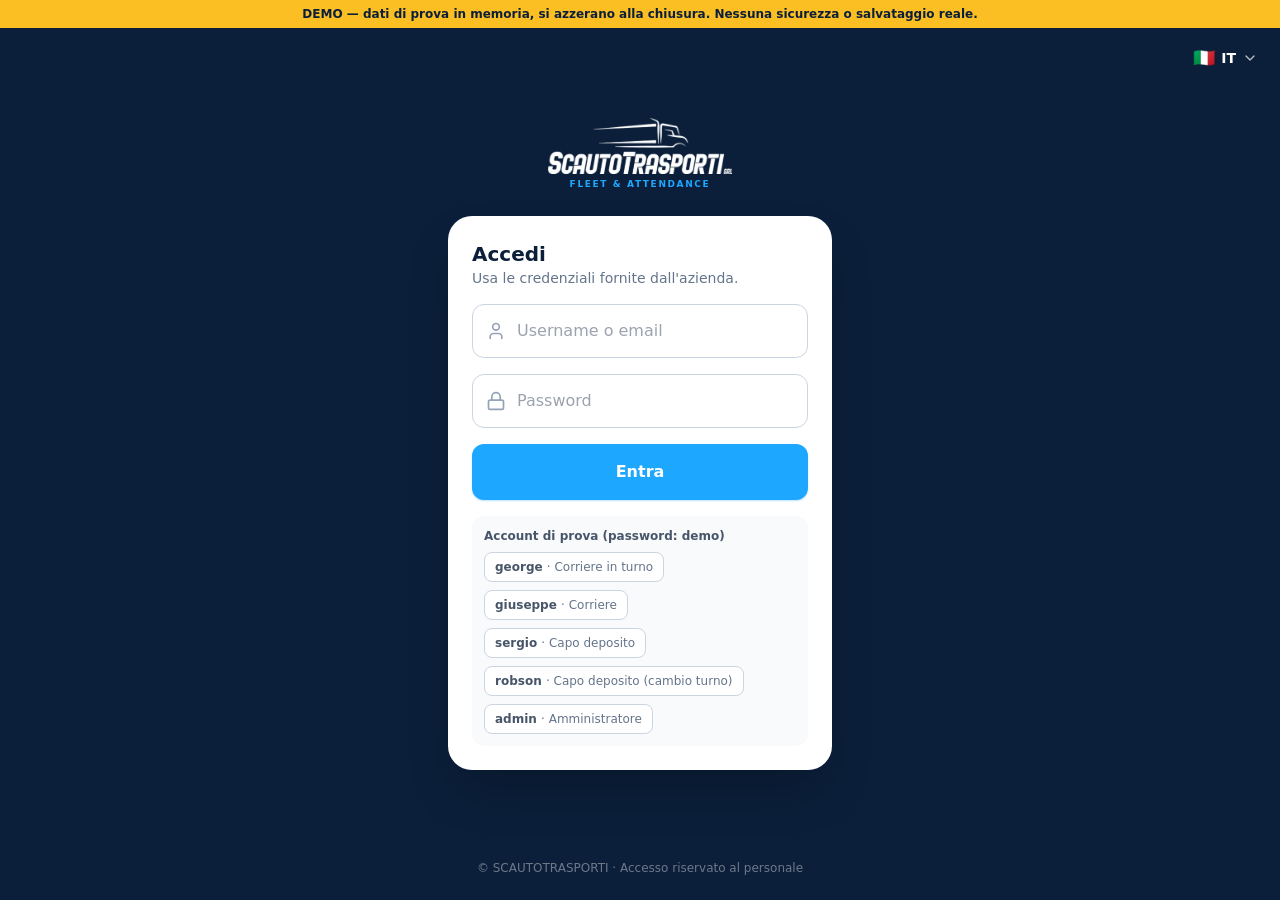
==== index.html @ c19478c7 "v3.6.2: PDF di WhatsApp ridisegnato Co-Authored-By: Claude Opus 5.5 <noreply@anthropic.com> Claude-S" ====
<!doctype html>
<html lang="it">
  <head>
    <meta charset="UTF-8" />
    <meta http-equiv="Content-Security-Policy" content="default-src 'self'; script-src 'self'; style-src 'self' 'unsafe-inline' https://fonts.googleapis.com; font-src 'self' https://fonts.gstatic.com; img-src 'self' data: blob: https://*.supabase.co; connect-src 'self' blob: https://*.supabase.co wss://*.supabase.co; media-src 'self' blob:; worker-src 'self' blob:; manifest-src 'self'; object-src 'none'; frame-src 'none'; base-uri 'self'; form-action 'self'; upgrade-insecure-requests" />
    <meta name="referrer" content="no-referrer" />
    <meta name="viewport" content="width=device-width, initial-scale=1, viewport-fit=cover" />
    <meta name="theme-color" content="#0B1F3A" />
    <meta name="apple-mobile-web-app-capable" content="yes" />
    <meta name="apple-mobile-web-app-status-bar-style" content="black-translucent" />
    <meta name="apple-mobile-web-app-title" content="SCAUTO" />
    <link rel="apple-touch-icon" href="./icons/apple-touch-icon.png" />
    <link rel="icon" type="image/png" href="./icons/favicon.png" />
    <link rel="preconnect" href="https://fonts.googleapis.com" />
    <link href="https://fonts.googleapis.com/css2?family=Inter:wght@400;500;600;700;800&display=swap" rel="stylesheet" />
    <title>SCAUTOTRASPORTI</title>
    <script type="module" crossorigin src="./assets/index-B3sqftIi.js"></script>
    <link rel="stylesheet" crossorigin href="./assets/index-dQ-chNIJ.css">
  <link rel="manifest" href="./manifest.webmanifest"><script id="vite-plugin-pwa:register-sw" src="./registerSW.js"></script></head>
  <body>
    <div id="root"></div>
  </body>
</html>
---- assets/index-dQ-chNIJ.css ----
*,:before,:after{--tw-border-spacing-x: 0;--tw-border-spacing-y: 0;--tw-translate-x: 0;--tw-translate-y: 0;--tw-rotate: 0;--tw-skew-x: 0;--tw-skew-y: 0;--tw-scale-x: 1;--tw-scale-y: 1;--tw-pan-x: ;--tw-pan-y: ;--tw-pinch-zoom: ;--tw-scroll-snap-strictness: proximity;--tw-gradient-from-position: ;--tw-gradient-via-position: ;--tw-gradient-to-position: ;--tw-ordinal: ;--tw-slashed-zero: ;--tw-numeric-figure: ;--tw-numeric-spacing: ;--tw-numeric-fraction: ;--tw-ring-inset: ;--tw-ring-offset-width: 0px;--tw-ring-offset-color: #fff;--tw-ring-color: rgb(59 130 246 / .5);--tw-ring-offset-shadow: 0 0 #0000;--tw-ring-shadow: 0 0 #0000;--tw-shadow: 0 0 #0000;--tw-shadow-colored: 0 0 #0000;--tw-blur: ;--tw-brightness: ;--tw-contrast: ;--tw-grayscale: ;--tw-hue-rotate: ;--tw-invert: ;--tw-saturate: ;--tw-sepia: ;--tw-drop-shadow: ;--tw-backdrop-blur: ;--tw-backdrop-brightness: ;--tw-backdrop-contrast: ;--tw-backdrop-grayscale: ;--tw-backdrop-hue-rotate: ;--tw-backdrop-invert: ;--tw-backdrop-opacity: ;--tw-backdrop-saturate: ;--tw-backdrop-sepia: ;--tw-contain-size: ;--tw-contain-layout: ;--tw-contain-paint: ;--tw-contain-style: }::backdrop{--tw-border-spacing-x: 0;--tw-border-spacing-y: 0;--tw-translate-x: 0;--tw-translate-y: 0;--tw-rotate: 0;--tw-skew-x: 0;--tw-skew-y: 0;--tw-scale-x: 1;--tw-scale-y: 1;--tw-pan-x: ;--tw-pan-y: ;--tw-pinch-zoom: ;--tw-scroll-snap-strictness: proximity;--tw-gradient-from-position: ;--tw-gradient-via-position: ;--tw-gradient-to-position: ;--tw-ordinal: ;--tw-slashed-zero: ;--tw-numeric-figure: ;--tw-numeric-spacing: ;--tw-numeric-fraction: ;--tw-ring-inset: ;--tw-ring-offset-width: 0px;--tw-ring-offset-color: #fff;--tw-ring-color: rgb(59 130 246 / .5);--tw-ring-offset-shadow: 0 0 #0000;--tw-ring-shadow: 0 0 #0000;--tw-shadow: 0 0 #0000;--tw-shadow-colored: 0 0 #0000;--tw-blur: ;--tw-brightness: ;--tw-contrast: ;--tw-grayscale: ;--tw-hue-rotate: ;--tw-invert: ;--tw-saturate: ;--tw-sepia: ;--tw-drop-shadow: ;--tw-backdrop-blur: ;--tw-backdrop-brightness: ;--tw-backdrop-contrast: ;--tw-backdrop-grayscale: ;--tw-backdrop-hue-rotate: ;--tw-backdrop-invert: ;--tw-backdrop-opacity: ;--tw-backdrop-saturate: ;--tw-backdrop-sepia: ;--tw-contain-size: ;--tw-contain-layout: ;--tw-contain-paint: ;--tw-contain-style: }*,:before,:after{box-sizing:border-box;border-width:0;border-style:solid;border-color:#e5e7eb}:before,:after{--tw-content: ""}html,:host{line-height:1.5;-webkit-text-size-adjust:100%;-moz-tab-size:4;-o-tab-size:4;tab-size:4;font-family:Inter,system-ui,sans-serif;font-feature-settings:normal;font-variation-settings:normal;-webkit-tap-highlight-color:transparent}body{margin:0;line-height:inherit}hr{height:0;color:inherit;border-top-width:1px}abbr:where([title]){-webkit-text-decoration:underline dotted;text-decoration:underline dotted}h1,h2,h3,h4,h5,h6{font-size:inherit;font-weight:inherit}a{color:inherit;text-decoration:inherit}b,strong{font-weight:bolder}code,kbd,samp,pre{font-family:ui-monospace,SFMono-Regular,Menlo,Monaco,Consolas,Liberation Mono,Courier New,monospace;font-feature-settings:normal;font-variation-settings:normal;font-size:1em}small{font-size:80%}sub,sup{font-size:75%;line-height:0;position:relative;vertical-align:baseline}sub{bottom:-.25em}sup{top:-.5em}table{text-indent:0;border-color:inherit;border-collapse:collapse}button,input,optgroup,select,textarea{font-family:inherit;font-feature-settings:inherit;font-variation-settings:inherit;font-size:100%;font-weight:inherit;line-height:inherit;letter-spacing:inherit;color:inherit;margin:0;padding:0}button,select{text-transform:none}button,input:where([type=button]),input:where([type=reset]),input:where([type=submit]){-webkit-appearance:button;background-color:transparent;background-image:none}:-moz-focusring{outline:auto}:-moz-ui-invalid{box-shadow:none}progress{vertical-align:baseline}::-webkit-inner-spin-button,::-webkit-outer-spin-button{height:auto}[type=search]{-webkit-appearance:textfield;outline-offset:-2px}::-webkit-search-decoration{-webkit-appearance:none}::-webkit-file-upload-button{-webkit-appearance:button;font:inherit}summary{display:list-item}blockquote,dl,dd,h1,h2,h3,h4,h5,h6,hr,figure,p,pre{margin:0}fieldset{margin:0;padding:0}legend{padding:0}ol,ul,menu{list-style:none;margin:0;padding:0}dialog{padding:0}textarea{resize:vertical}input::-moz-placeholder,textarea::-moz-placeholder{opacity:1;color:#9ca3af}input::placeholder,textarea::placeholder{opacity:1;color:#9ca3af}button,[role=button]{cursor:pointer}:disabled{cursor:default}img,svg,video,canvas,audio,iframe,embed,object{display:block;vertical-align:middle}img,video{max-width:100%;height:auto}[hidden]:where(:not([hidden=until-found])){display:none}.pointer-events-none{pointer-events:none}.visible{visibility:visible}.static{position:static}.fixed{position:fixed}.absolute{position:absolute}.relative{position:relative}.sticky{position:sticky}.inset-0{top:0;right:0;bottom:0;left:0}.inset-\[12\.5\%\]{top:12.5%;right:12.5%;bottom:12.5%;left:12.5%}.inset-x-0{left:0;right:0}.inset-y-0{top:0;bottom:0}.bottom-0{bottom:0}.end-0{inset-inline-end:0px}.end-1{inset-inline-end:.25rem}.end-2{inset-inline-end:.5rem}.end-3{inset-inline-end:.75rem}.left-0{left:0}.right-0\.5{right:.125rem}.start-3{inset-inline-start:.75rem}.start-3\.5{inset-inline-start:.875rem}.top-0{top:0}.top-0\.5{top:.125rem}.top-1{top:.25rem}.top-1\/2{top:50%}.top-2{top:.5rem}.top-3{top:.75rem}.top-full{top:100%}.z-10{z-index:10}.z-20{z-index:20}.z-30{z-index:30}.z-50{z-index:50}.z-\[60\]{z-index:60}.z-\[70\]{z-index:70}.order-last{order:9999}.col-span-3{grid-column:span 3 / span 3}.m-auto{margin:auto}.mx-4{margin-left:1rem;margin-right:1rem}.mx-auto{margin-left:auto;margin-right:auto}.-me-2{margin-inline-end:-.5rem}.mb-0\.5{margin-bottom:.125rem}.mb-1{margin-bottom:.25rem}.mb-1\.5{margin-bottom:.375rem}.mb-2{margin-bottom:.5rem}.mb-3{margin-bottom:.75rem}.mb-4{margin-bottom:1rem}.mb-5{margin-bottom:1.25rem}.mb-6{margin-bottom:1.5rem}.me-1{margin-inline-end:.25rem}.me-2{margin-inline-end:.5rem}.ml-1\.5{margin-left:.375rem}.ml-2{margin-left:.5rem}.ml-auto{margin-left:auto}.ms-2{margin-inline-start:.5rem}.ms-auto{margin-inline-start:auto}.mt-0\.5{margin-top:.125rem}.mt-1{margin-top:.25rem}.mt-1\.5{margin-top:.375rem}.mt-2{margin-top:.5rem}.mt-3{margin-top:.75rem}.mt-4{margin-top:1rem}.mt-8{margin-top:2rem}.line-clamp-2{overflow:hidden;display:-webkit-box;-webkit-box-orient:vertical;-webkit-line-clamp:2}.block{display:block}.inline-block{display:inline-block}.inline{display:inline}.flex{display:flex}.inline-flex{display:inline-flex}.table{display:table}.grid{display:grid}.hidden{display:none}.aspect-\[4\/3\]{aspect-ratio:4/3}.aspect-square{aspect-ratio:1 / 1}.h-1\.5{height:.375rem}.h-10{height:2.5rem}.h-12{height:3rem}.h-14{height:3.5rem}.h-16{height:4rem}.h-2{height:.5rem}.h-20{height:5rem}.h-3{height:.75rem}.h-3\.5{height:.875rem}.h-4{height:1rem}.h-40{height:10rem}.h-48{height:12rem}.h-5{height:1.25rem}.h-6{height:1.5rem}.h-64{height:16rem}.h-7{height:1.75rem}.h-8{height:2rem}.h-\[min\(70vw\,60vh\)\]{height:min(70vw,60vh)}.h-full{height:100%}.h-screen{height:100vh}.max-h-48{max-height:12rem}.max-h-\[92vh\]{max-height:92vh}.max-h-full{max-height:100%}.min-h-0{min-height:0px}.min-h-\[68px\]{min-height:68px}.min-h-\[96px\]{min-height:96px}.min-h-\[calc\(100vh-28px\)\]{min-height:calc(100vh - 28px)}.min-h-screen{min-height:100vh}.w-10{width:2.5rem}.w-11{width:2.75rem}.w-12{width:3rem}.w-14{width:3.5rem}.w-16{width:4rem}.w-2{width:.5rem}.w-20{width:5rem}.w-24{width:6rem}.w-28{width:7rem}.w-3{width:.75rem}.w-3\.5{width:.875rem}.w-4{width:1rem}.w-48{width:12rem}.w-5{width:1.25rem}.w-56{width:14rem}.w-6{width:1.5rem}.w-64{width:16rem}.w-7{width:1.75rem}.w-8{width:2rem}.w-\[84\%\]{width:84%}.w-\[min\(70vw\,60vh\)\]{width:min(70vw,60vh)}.w-auto{width:auto}.w-full{width:100%}.min-w-0{min-width:0px}.min-w-5{min-width:1.25rem}.min-w-\[10rem\]{min-width:10rem}.min-w-\[12rem\]{min-width:12rem}.min-w-\[14rem\]{min-width:14rem}.min-w-\[2rem\]{min-width:2rem}.min-w-\[4\.6rem\]{min-width:4.6rem}.min-w-\[900px\]{min-width:900px}.min-w-full{min-width:100%}.max-w-3xl{max-width:48rem}.max-w-4xl{max-width:56rem}.max-w-\[14rem\]{max-width:14rem}.max-w-\[16rem\]{max-width:16rem}.max-w-\[180px\]{max-width:180px}.max-w-full{max-width:100%}.max-w-md{max-width:28rem}.max-w-sm{max-width:24rem}.max-w-xl{max-width:36rem}.max-w-xs{max-width:20rem}.flex-1{flex:1 1 0%}.shrink-0{flex-shrink:0}.-translate-y-1\/2{--tw-translate-y: -50%;transform:translate(var(--tw-translate-x),var(--tw-translate-y)) rotate(var(--tw-rotate)) skew(var(--tw-skew-x)) skewY(var(--tw-skew-y)) scaleX(var(--tw-scale-x)) scaleY(var(--tw-scale-y))}.translate-x-5{--tw-translate-x: 1.25rem;transform:translate(var(--tw-translate-x),var(--tw-translate-y)) rotate(var(--tw-rotate)) skew(var(--tw-skew-x)) skewY(var(--tw-skew-y)) scaleX(var(--tw-scale-x)) scaleY(var(--tw-scale-y))}.rotate-180{--tw-rotate: 180deg;transform:translate(var(--tw-translate-x),var(--tw-translate-y)) rotate(var(--tw-rotate)) skew(var(--tw-skew-x)) skewY(var(--tw-skew-y)) scaleX(var(--tw-scale-x)) scaleY(var(--tw-scale-y))}.scale-90{--tw-scale-x: .9;--tw-scale-y: .9;transform:translate(var(--tw-translate-x),var(--tw-translate-y)) rotate(var(--tw-rotate)) skew(var(--tw-skew-x)) skewY(var(--tw-skew-y)) scaleX(var(--tw-scale-x)) scaleY(var(--tw-scale-y))}.transform{transform:translate(var(--tw-translate-x),var(--tw-translate-y)) rotate(var(--tw-rotate)) skew(var(--tw-skew-x)) skewY(var(--tw-skew-y)) scaleX(var(--tw-scale-x)) scaleY(var(--tw-scale-y))}@keyframes fadein{0%{opacity:0;transform:translateY(6px)}to{opacity:1;transform:none}}.animate-fadein{animation:fadein .25s ease-out}@keyframes pulse{50%{opacity:.5}}.animate-pulse{animation:pulse 2s cubic-bezier(.4,0,.6,1) infinite}@keyframes spin{to{transform:rotate(360deg)}}.animate-spin{animation:spin 1s linear infinite}.cursor-pointer{cursor:pointer}.select-all{-webkit-user-select:all;-moz-user-select:all;user-select:all}.scroll-mt-24{scroll-margin-top:6rem}.list-disc{list-style-type:disc}.break-inside-avoid{-moz-column-break-inside:avoid;break-inside:avoid}.grid-cols-1{grid-template-columns:repeat(1,minmax(0,1fr))}.grid-cols-2{grid-template-columns:repeat(2,minmax(0,1fr))}.grid-cols-3{grid-template-columns:repeat(3,minmax(0,1fr))}.grid-cols-4{grid-template-columns:repeat(4,minmax(0,1fr))}.grid-cols-7{grid-template-columns:repeat(7,minmax(0,1fr))}.grid-cols-\[1fr_auto_1fr\]{grid-template-columns:1fr auto 1fr}.flex-col{flex-direction:column}.flex-wrap{flex-wrap:wrap}.items-start{align-items:flex-start}.items-end{align-items:flex-end}.items-center{align-items:center}.items-baseline{align-items:baseline}.justify-center{justify-content:center}.justify-between{justify-content:space-between}.gap-0\.5{gap:.125rem}.gap-1{gap:.25rem}.gap-1\.5{gap:.375rem}.gap-2{gap:.5rem}.gap-2\.5{gap:.625rem}.gap-3{gap:.75rem}.gap-4{gap:1rem}.gap-5{gap:1.25rem}.gap-6{gap:1.5rem}.gap-8{gap:2rem}.gap-x-2{-moz-column-gap:.5rem;column-gap:.5rem}.gap-x-2\.5{-moz-column-gap:.625rem;column-gap:.625rem}.gap-x-3{-moz-column-gap:.75rem;column-gap:.75rem}.gap-x-4{-moz-column-gap:1rem;column-gap:1rem}.gap-x-6{-moz-column-gap:1.5rem;column-gap:1.5rem}.gap-y-1\.5{row-gap:.375rem}.gap-y-2{row-gap:.5rem}.space-y-0\.5>:not([hidden])~:not([hidden]){--tw-space-y-reverse: 0;margin-top:calc(.125rem * calc(1 - var(--tw-space-y-reverse)));margin-bottom:calc(.125rem * var(--tw-space-y-reverse))}.space-y-1>:not([hidden])~:not([hidden]){--tw-space-y-reverse: 0;margin-top:calc(.25rem * calc(1 - var(--tw-space-y-reverse)));margin-bottom:calc(.25rem * var(--tw-space-y-reverse))}.space-y-1\.5>:not([hidden])~:not([hidden]){--tw-space-y-reverse: 0;margin-top:calc(.375rem * calc(1 - var(--tw-space-y-reverse)));margin-bottom:calc(.375rem * var(--tw-space-y-reverse))}.space-y-2>:not([hidden])~:not([hidden]){--tw-space-y-reverse: 0;margin-top:calc(.5rem * calc(1 - var(--tw-space-y-reverse)));margin-bottom:calc(.5rem * var(--tw-space-y-reverse))}.space-y-3>:not([hidden])~:not([hidden]){--tw-space-y-reverse: 0;margin-top:calc(.75rem * calc(1 - var(--tw-space-y-reverse)));margin-bottom:calc(.75rem * var(--tw-space-y-reverse))}.space-y-4>:not([hidden])~:not([hidden]){--tw-space-y-reverse: 0;margin-top:calc(1rem * calc(1 - var(--tw-space-y-reverse)));margin-bottom:calc(1rem * var(--tw-space-y-reverse))}.space-y-5>:not([hidden])~:not([hidden]){--tw-space-y-reverse: 0;margin-top:calc(1.25rem * calc(1 - var(--tw-space-y-reverse)));margin-bottom:calc(1.25rem * var(--tw-space-y-reverse))}.space-y-6>:not([hidden])~:not([hidden]){--tw-space-y-reverse: 0;margin-top:calc(1.5rem * calc(1 - var(--tw-space-y-reverse)));margin-bottom:calc(1.5rem * var(--tw-space-y-reverse))}.divide-x>:not([hidden])~:not([hidden]){--tw-divide-x-reverse: 0;border-right-width:calc(1px * var(--tw-divide-x-reverse));border-left-width:calc(1px * calc(1 - var(--tw-divide-x-reverse)))}.divide-y>:not([hidden])~:not([hidden]){--tw-divide-y-reverse: 0;border-top-width:calc(1px * calc(1 - var(--tw-divide-y-reverse)));border-bottom-width:calc(1px * var(--tw-divide-y-reverse))}.divide-slate-100>:not([hidden])~:not([hidden]){--tw-divide-opacity: 1;border-color:rgb(241 245 249 / var(--tw-divide-opacity, 1))}.overflow-auto{overflow:auto}.overflow-hidden{overflow:hidden}.overflow-x-auto{overflow-x:auto}.overflow-y-auto{overflow-y:auto}.truncate{overflow:hidden;text-overflow:ellipsis;white-space:nowrap}.whitespace-normal{white-space:normal}.whitespace-nowrap{white-space:nowrap}.whitespace-pre-wrap{white-space:pre-wrap}.break-words{overflow-wrap:break-word}.break-all{word-break:break-all}.rounded{border-radius:.25rem}.rounded-2xl{border-radius:1rem}.rounded-3xl{border-radius:1.5rem}.rounded-full{border-radius:9999px}.rounded-lg{border-radius:.5rem}.rounded-md{border-radius:.375rem}.rounded-xl{border-radius:.75rem}.rounded-t-3xl{border-top-left-radius:1.5rem;border-top-right-radius:1.5rem}.border{border-width:1px}.border-2{border-width:2px}.border-4{border-width:4px}.border-x{border-left-width:1px;border-right-width:1px}.border-b{border-bottom-width:1px}.border-s-\[6px\]{border-inline-start-width:6px}.border-t{border-top-width:1px}.border-dashed{border-style:dashed}.border-amber-200{--tw-border-opacity: 1;border-color:rgb(253 230 138 / var(--tw-border-opacity, 1))}.border-amber-300{--tw-border-opacity: 1;border-color:rgb(252 211 77 / var(--tw-border-opacity, 1))}.border-amber-400{--tw-border-opacity: 1;border-color:rgb(251 191 36 / var(--tw-border-opacity, 1))}.border-elettrico{--tw-border-opacity: 1;border-color:rgb(30 167 255 / var(--tw-border-opacity, 1))}.border-elettrico\/40{border-color:#1ea7ff66}.border-elettrico\/50{border-color:#1ea7ff80}.border-elettrico\/80{border-color:#1ea7ffcc}.border-emerald-200{--tw-border-opacity: 1;border-color:rgb(167 243 208 / var(--tw-border-opacity, 1))}.border-emerald-300{--tw-border-opacity: 1;border-color:rgb(110 231 183 / var(--tw-border-opacity, 1))}.border-emerald-400{--tw-border-opacity: 1;border-color:rgb(52 211 153 / var(--tw-border-opacity, 1))}.border-emerald-500{--tw-border-opacity: 1;border-color:rgb(16 185 129 / var(--tw-border-opacity, 1))}.border-emerald-600{--tw-border-opacity: 1;border-color:rgb(5 150 105 / var(--tw-border-opacity, 1))}.border-notte{--tw-border-opacity: 1;border-color:rgb(11 31 58 / var(--tw-border-opacity, 1))}.border-orange-300{--tw-border-opacity: 1;border-color:rgb(253 186 116 / var(--tw-border-opacity, 1))}.border-orange-600{--tw-border-opacity: 1;border-color:rgb(234 88 12 / var(--tw-border-opacity, 1))}.border-pink-300{--tw-border-opacity: 1;border-color:rgb(249 168 212 / var(--tw-border-opacity, 1))}.border-red-200{--tw-border-opacity: 1;border-color:rgb(254 202 202 / var(--tw-border-opacity, 1))}.border-red-300{--tw-border-opacity: 1;border-color:rgb(252 165 165 / var(--tw-border-opacity, 1))}.border-red-500{--tw-border-opacity: 1;border-color:rgb(239 68 68 / var(--tw-border-opacity, 1))}.border-red-600{--tw-border-opacity: 1;border-color:rgb(220 38 38 / var(--tw-border-opacity, 1))}.border-rose-200{--tw-border-opacity: 1;border-color:rgb(254 205 211 / var(--tw-border-opacity, 1))}.border-rose-300{--tw-border-opacity: 1;border-color:rgb(253 164 175 / var(--tw-border-opacity, 1))}.border-sky-300{--tw-border-opacity: 1;border-color:rgb(125 211 252 / var(--tw-border-opacity, 1))}.border-sky-600{--tw-border-opacity: 1;border-color:rgb(2 132 199 / var(--tw-border-opacity, 1))}.border-slate-100{--tw-border-opacity: 1;border-color:rgb(241 245 249 / var(--tw-border-opacity, 1))}.border-slate-200{--tw-border-opacity: 1;border-color:rgb(226 232 240 / var(--tw-border-opacity, 1))}.border-slate-300{--tw-border-opacity: 1;border-color:rgb(203 213 225 / var(--tw-border-opacity, 1))}.border-slate-400{--tw-border-opacity: 1;border-color:rgb(148 163 184 / var(--tw-border-opacity, 1))}.border-slate-700{--tw-border-opacity: 1;border-color:rgb(51 65 85 / var(--tw-border-opacity, 1))}.border-violet-300{--tw-border-opacity: 1;border-color:rgb(196 181 253 / var(--tw-border-opacity, 1))}.border-violet-600{--tw-border-opacity: 1;border-color:rgb(124 58 237 / var(--tw-border-opacity, 1))}.border-white{--tw-border-opacity: 1;border-color:rgb(255 255 255 / var(--tw-border-opacity, 1))}.border-white\/10{border-color:#ffffff1a}.border-white\/15{border-color:#ffffff26}.border-s-amber-500{--tw-border-opacity: 1;border-inline-start-color:rgb(245 158 11 / var(--tw-border-opacity, 1))}.border-s-rose-600{--tw-border-opacity: 1;border-inline-start-color:rgb(225 29 72 / var(--tw-border-opacity, 1))}.border-s-slate-400{--tw-border-opacity: 1;border-inline-start-color:rgb(148 163 184 / var(--tw-border-opacity, 1))}.\!bg-\[\#25D366\]{--tw-bg-opacity: 1 !important;background-color:rgb(37 211 102 / var(--tw-bg-opacity, 1))!important}.\!bg-red-600{--tw-bg-opacity: 1 !important;background-color:rgb(220 38 38 / var(--tw-bg-opacity, 1))!important}.bg-amber-100{--tw-bg-opacity: 1;background-color:rgb(254 243 199 / var(--tw-bg-opacity, 1))}.bg-amber-400{--tw-bg-opacity: 1;background-color:rgb(251 191 36 / var(--tw-bg-opacity, 1))}.bg-amber-50{--tw-bg-opacity: 1;background-color:rgb(255 251 235 / var(--tw-bg-opacity, 1))}.bg-amber-50\/50{background-color:#fffbeb80}.bg-amber-50\/60{background-color:#fffbeb99}.bg-amber-500\/20{background-color:#f59e0b33}.bg-black{--tw-bg-opacity: 1;background-color:rgb(0 0 0 / var(--tw-bg-opacity, 1))}.bg-black\/85{background-color:#000000d9}.bg-black\/90{background-color:#000000e6}.bg-cyan-100{--tw-bg-opacity: 1;background-color:rgb(207 250 254 / var(--tw-bg-opacity, 1))}.bg-elettrico{--tw-bg-opacity: 1;background-color:rgb(30 167 255 / var(--tw-bg-opacity, 1))}.bg-elettrico-50{--tw-bg-opacity: 1;background-color:rgb(232 246 255 / var(--tw-bg-opacity, 1))}.bg-emerald-100{--tw-bg-opacity: 1;background-color:rgb(209 250 229 / var(--tw-bg-opacity, 1))}.bg-emerald-50{--tw-bg-opacity: 1;background-color:rgb(236 253 245 / var(--tw-bg-opacity, 1))}.bg-emerald-50\/60{background-color:#ecfdf599}.bg-emerald-500{--tw-bg-opacity: 1;background-color:rgb(16 185 129 / var(--tw-bg-opacity, 1))}.bg-emerald-500\/20{background-color:#10b98133}.bg-emerald-600{--tw-bg-opacity: 1;background-color:rgb(5 150 105 / var(--tw-bg-opacity, 1))}.bg-fuchsia-100{--tw-bg-opacity: 1;background-color:rgb(250 232 255 / var(--tw-bg-opacity, 1))}.bg-notte{--tw-bg-opacity: 1;background-color:rgb(11 31 58 / var(--tw-bg-opacity, 1))}.bg-notte\/60{background-color:#0b1f3a99}.bg-notte\/70{background-color:#0b1f3ab3}.bg-notte\/75{background-color:#0b1f3abf}.bg-notte\/80{background-color:#0b1f3acc}.bg-orange-100{--tw-bg-opacity: 1;background-color:rgb(255 237 213 / var(--tw-bg-opacity, 1))}.bg-orange-50{--tw-bg-opacity: 1;background-color:rgb(255 247 237 / var(--tw-bg-opacity, 1))}.bg-orange-500{--tw-bg-opacity: 1;background-color:rgb(249 115 22 / var(--tw-bg-opacity, 1))}.bg-pink-100{--tw-bg-opacity: 1;background-color:rgb(252 231 243 / var(--tw-bg-opacity, 1))}.bg-red-100{--tw-bg-opacity: 1;background-color:rgb(254 226 226 / var(--tw-bg-opacity, 1))}.bg-red-50{--tw-bg-opacity: 1;background-color:rgb(254 242 242 / var(--tw-bg-opacity, 1))}.bg-red-50\/40{background-color:#fef2f266}.bg-red-50\/50{background-color:#fef2f280}.bg-red-500{--tw-bg-opacity: 1;background-color:rgb(239 68 68 / var(--tw-bg-opacity, 1))}.bg-red-500\/20{background-color:#ef444433}.bg-red-600{--tw-bg-opacity: 1;background-color:rgb(220 38 38 / var(--tw-bg-opacity, 1))}.bg-rose-50{--tw-bg-opacity: 1;background-color:rgb(255 241 242 / var(--tw-bg-opacity, 1))}.bg-rose-600{--tw-bg-opacity: 1;background-color:rgb(225 29 72 / var(--tw-bg-opacity, 1))}.bg-sky-100{--tw-bg-opacity: 1;background-color:rgb(224 242 254 / var(--tw-bg-opacity, 1))}.bg-sky-50{--tw-bg-opacity: 1;background-color:rgb(240 249 255 / var(--tw-bg-opacity, 1))}.bg-sky-500{--tw-bg-opacity: 1;background-color:rgb(14 165 233 / var(--tw-bg-opacity, 1))}.bg-slate-100{--tw-bg-opacity: 1;background-color:rgb(241 245 249 / var(--tw-bg-opacity, 1))}.bg-slate-200{--tw-bg-opacity: 1;background-color:rgb(226 232 240 / var(--tw-bg-opacity, 1))}.bg-slate-200\/70{background-color:#e2e8f0b3}.bg-slate-50{--tw-bg-opacity: 1;background-color:rgb(248 250 252 / var(--tw-bg-opacity, 1))}.bg-slate-50\/60{background-color:#f8fafc99}.bg-slate-700{--tw-bg-opacity: 1;background-color:rgb(51 65 85 / var(--tw-bg-opacity, 1))}.bg-slate-900{--tw-bg-opacity: 1;background-color:rgb(15 23 42 / var(--tw-bg-opacity, 1))}.bg-teal-100{--tw-bg-opacity: 1;background-color:rgb(204 251 241 / var(--tw-bg-opacity, 1))}.bg-violet-100{--tw-bg-opacity: 1;background-color:rgb(237 233 254 / var(--tw-bg-opacity, 1))}.bg-violet-500{--tw-bg-opacity: 1;background-color:rgb(139 92 246 / var(--tw-bg-opacity, 1))}.bg-white{--tw-bg-opacity: 1;background-color:rgb(255 255 255 / var(--tw-bg-opacity, 1))}.bg-white\/10{background-color:#ffffff1a}.bg-white\/15{background-color:#ffffff26}.bg-white\/20{background-color:#fff3}.bg-white\/25{background-color:#ffffff40}.bg-white\/30{background-color:#ffffff4d}.bg-white\/60{background-color:#fff9}.object-contain{-o-object-fit:contain;object-fit:contain}.object-cover{-o-object-fit:cover;object-fit:cover}.p-0{padding:0}.p-0\.5{padding:.125rem}.p-1{padding:.25rem}.p-1\.5{padding:.375rem}.p-2{padding:.5rem}.p-2\.5{padding:.625rem}.p-3{padding:.75rem}.p-3\.5{padding:.875rem}.p-4{padding:1rem}.p-5{padding:1.25rem}.p-6{padding:1.5rem}.p-8{padding:2rem}.px-0\.5{padding-left:.125rem;padding-right:.125rem}.px-1{padding-left:.25rem;padding-right:.25rem}.px-1\.5{padding-left:.375rem;padding-right:.375rem}.px-2{padding-left:.5rem;padding-right:.5rem}.px-2\.5{padding-left:.625rem;padding-right:.625rem}.px-3{padding-left:.75rem;padding-right:.75rem}.px-3\.5{padding-left:.875rem;padding-right:.875rem}.px-4{padding-left:1rem;padding-right:1rem}.px-5{padding-left:1.25rem;padding-right:1.25rem}.py-0\.5{padding-top:.125rem;padding-bottom:.125rem}.py-1{padding-top:.25rem;padding-bottom:.25rem}.py-1\.5{padding-top:.375rem;padding-bottom:.375rem}.py-10{padding-top:2.5rem;padding-bottom:2.5rem}.py-16{padding-top:4rem;padding-bottom:4rem}.py-2{padding-top:.5rem;padding-bottom:.5rem}.py-2\.5{padding-top:.625rem;padding-bottom:.625rem}.py-3{padding-top:.75rem;padding-bottom:.75rem}.py-3\.5{padding-top:.875rem;padding-bottom:.875rem}.py-4{padding-top:1rem;padding-bottom:1rem}.py-5{padding-top:1.25rem;padding-bottom:1.25rem}.pb-0\.5{padding-bottom:.125rem}.pb-1{padding-bottom:.25rem}.pb-1\.5{padding-bottom:.375rem}.pb-10{padding-bottom:2.5rem}.pb-16{padding-bottom:4rem}.pb-2{padding-bottom:.5rem}.pb-3{padding-bottom:.75rem}.pb-6{padding-bottom:1.5rem}.pe-3{padding-inline-end:.75rem}.ps-11{padding-inline-start:2.75rem}.ps-5{padding-inline-start:1.25rem}.ps-9{padding-inline-start:2.25rem}.pt-0{padding-top:0}.pt-1{padding-top:.25rem}.pt-2{padding-top:.5rem}.pt-3{padding-top:.75rem}.pt-4{padding-top:1rem}.pt-5{padding-top:1.25rem}.text-left{text-align:left}.text-center{text-align:center}.text-right{text-align:right}.text-start{text-align:start}.text-end{text-align:end}.align-top{vertical-align:top}.font-mono{font-family:ui-monospace,SFMono-Regular,Menlo,Monaco,Consolas,Liberation Mono,Courier New,monospace}.text-2xl{font-size:1.5rem;line-height:2rem}.text-3xl{font-size:1.875rem;line-height:2.25rem}.text-4xl{font-size:2.25rem;line-height:2.5rem}.text-\[10px\]{font-size:10px}.text-\[11px\]{font-size:11px}.text-\[13px\]{font-size:13px}.text-\[15px\]{font-size:15px}.text-\[9px\]{font-size:9px}.text-base{font-size:1rem;line-height:1.5rem}.text-lg{font-size:1.125rem;line-height:1.75rem}.text-sm{font-size:.875rem;line-height:1.25rem}.text-xl{font-size:1.25rem;line-height:1.75rem}.text-xs{font-size:.75rem;line-height:1rem}.font-black{font-weight:900}.font-bold{font-weight:700}.font-extrabold{font-weight:800}.font-medium{font-weight:500}.font-normal{font-weight:400}.font-semibold{font-weight:600}.uppercase{text-transform:uppercase}.capitalize{text-transform:capitalize}.tabular-nums{--tw-numeric-spacing: tabular-nums;font-variant-numeric:var(--tw-ordinal) var(--tw-slashed-zero) var(--tw-numeric-figure) var(--tw-numeric-spacing) var(--tw-numeric-fraction)}.leading-none{line-height:1}.leading-relaxed{line-height:1.625}.leading-tight{line-height:1.25}.tracking-\[0\.14em\]{letter-spacing:.14em}.tracking-\[0\.18em\]{letter-spacing:.18em}.tracking-\[0\.3em\]{letter-spacing:.3em}.tracking-wide{letter-spacing:.025em}.tracking-wider{letter-spacing:.05em}.\!text-white{--tw-text-opacity: 1 !important;color:rgb(255 255 255 / var(--tw-text-opacity, 1))!important}.text-amber-100{--tw-text-opacity: 1;color:rgb(254 243 199 / var(--tw-text-opacity, 1))}.text-amber-500{--tw-text-opacity: 1;color:rgb(245 158 11 / var(--tw-text-opacity, 1))}.text-amber-700{--tw-text-opacity: 1;color:rgb(180 83 9 / var(--tw-text-opacity, 1))}.text-amber-800{--tw-text-opacity: 1;color:rgb(146 64 14 / var(--tw-text-opacity, 1))}.text-amber-900{--tw-text-opacity: 1;color:rgb(120 53 15 / var(--tw-text-opacity, 1))}.text-cyan-800{--tw-text-opacity: 1;color:rgb(21 94 117 / var(--tw-text-opacity, 1))}.text-elettrico{--tw-text-opacity: 1;color:rgb(30 167 255 / var(--tw-text-opacity, 1))}.text-elettrico-700{--tw-text-opacity: 1;color:rgb(8 112 181 / var(--tw-text-opacity, 1))}.text-emerald-100{--tw-text-opacity: 1;color:rgb(209 250 229 / var(--tw-text-opacity, 1))}.text-emerald-300{--tw-text-opacity: 1;color:rgb(110 231 183 / var(--tw-text-opacity, 1))}.text-emerald-500{--tw-text-opacity: 1;color:rgb(16 185 129 / var(--tw-text-opacity, 1))}.text-emerald-600{--tw-text-opacity: 1;color:rgb(5 150 105 / var(--tw-text-opacity, 1))}.text-emerald-700{--tw-text-opacity: 1;color:rgb(4 120 87 / var(--tw-text-opacity, 1))}.text-emerald-800{--tw-text-opacity: 1;color:rgb(6 95 70 / var(--tw-text-opacity, 1))}.text-emerald-900{--tw-text-opacity: 1;color:rgb(6 78 59 / var(--tw-text-opacity, 1))}.text-fuchsia-800{--tw-text-opacity: 1;color:rgb(134 25 143 / var(--tw-text-opacity, 1))}.text-notte{--tw-text-opacity: 1;color:rgb(11 31 58 / var(--tw-text-opacity, 1))}.text-orange-700{--tw-text-opacity: 1;color:rgb(194 65 12 / var(--tw-text-opacity, 1))}.text-orange-800{--tw-text-opacity: 1;color:rgb(154 52 18 / var(--tw-text-opacity, 1))}.text-pink-900{--tw-text-opacity: 1;color:rgb(131 24 67 / var(--tw-text-opacity, 1))}.text-red-200{--tw-text-opacity: 1;color:rgb(254 202 202 / var(--tw-text-opacity, 1))}.text-red-400{--tw-text-opacity: 1;color:rgb(248 113 113 / var(--tw-text-opacity, 1))}.text-red-600{--tw-text-opacity: 1;color:rgb(220 38 38 / var(--tw-text-opacity, 1))}.text-red-600\/70{color:#dc2626b3}.text-red-700{--tw-text-opacity: 1;color:rgb(185 28 28 / var(--tw-text-opacity, 1))}.text-red-800{--tw-text-opacity: 1;color:rgb(153 27 27 / var(--tw-text-opacity, 1))}.text-red-900{--tw-text-opacity: 1;color:rgb(127 29 29 / var(--tw-text-opacity, 1))}.text-rose-700{--tw-text-opacity: 1;color:rgb(190 18 60 / var(--tw-text-opacity, 1))}.text-rose-800{--tw-text-opacity: 1;color:rgb(159 18 57 / var(--tw-text-opacity, 1))}.text-sky-200{--tw-text-opacity: 1;color:rgb(186 230 253 / var(--tw-text-opacity, 1))}.text-sky-700{--tw-text-opacity: 1;color:rgb(3 105 161 / var(--tw-text-opacity, 1))}.text-sky-800{--tw-text-opacity: 1;color:rgb(7 89 133 / var(--tw-text-opacity, 1))}.text-sky-900{--tw-text-opacity: 1;color:rgb(12 74 110 / var(--tw-text-opacity, 1))}.text-slate-100{--tw-text-opacity: 1;color:rgb(241 245 249 / var(--tw-text-opacity, 1))}.text-slate-300{--tw-text-opacity: 1;color:rgb(203 213 225 / var(--tw-text-opacity, 1))}.text-slate-400{--tw-text-opacity: 1;color:rgb(148 163 184 / var(--tw-text-opacity, 1))}.text-slate-500{--tw-text-opacity: 1;color:rgb(100 116 139 / var(--tw-text-opacity, 1))}.text-slate-600{--tw-text-opacity: 1;color:rgb(71 85 105 / var(--tw-text-opacity, 1))}.text-slate-700{--tw-text-opacity: 1;color:rgb(51 65 85 / var(--tw-text-opacity, 1))}.text-slate-800{--tw-text-opacity: 1;color:rgb(30 41 59 / var(--tw-text-opacity, 1))}.text-teal-800{--tw-text-opacity: 1;color:rgb(17 94 89 / var(--tw-text-opacity, 1))}.text-violet-800{--tw-text-opacity: 1;color:rgb(91 33 182 / var(--tw-text-opacity, 1))}.text-violet-900{--tw-text-opacity: 1;color:rgb(76 29 149 / var(--tw-text-opacity, 1))}.text-white{--tw-text-opacity: 1;color:rgb(255 255 255 / var(--tw-text-opacity, 1))}.text-white\/35{color:#ffffff59}.text-white\/40{color:#fff6}.text-white\/45{color:#ffffff73}.text-white\/50{color:#ffffff80}.text-white\/55{color:#ffffff8c}.text-white\/60{color:#fff9}.text-white\/70{color:#ffffffb3}.text-white\/75{color:#ffffffbf}.text-white\/80{color:#fffc}.underline{text-decoration-line:underline}.line-through{text-decoration-line:line-through}.accent-elettrico{accent-color:#1EA7FF}.accent-red-600{accent-color:#dc2626}.opacity-50{opacity:.5}.opacity-60{opacity:.6}.opacity-70{opacity:.7}.opacity-75{opacity:.75}.opacity-80{opacity:.8}.opacity-90{opacity:.9}.shadow-2xl{--tw-shadow: 0 25px 50px -12px rgb(0 0 0 / .25);--tw-shadow-colored: 0 25px 50px -12px var(--tw-shadow-color);box-shadow:var(--tw-ring-offset-shadow, 0 0 #0000),var(--tw-ring-shadow, 0 0 #0000),var(--tw-shadow)}.shadow-\[0_0_0_9999px_rgba\(11\,31\,58\,\.35\)\]{--tw-shadow: 0 0 0 9999px rgba(11,31,58,.35);--tw-shadow-colored: 0 0 0 9999px var(--tw-shadow-color);box-shadow:var(--tw-ring-offset-shadow, 0 0 #0000),var(--tw-ring-shadow, 0 0 #0000),var(--tw-shadow)}.shadow-lg{--tw-shadow: 0 10px 15px -3px rgb(0 0 0 / .1), 0 4px 6px -4px rgb(0 0 0 / .1);--tw-shadow-colored: 0 10px 15px -3px var(--tw-shadow-color), 0 4px 6px -4px var(--tw-shadow-color);box-shadow:var(--tw-ring-offset-shadow, 0 0 #0000),var(--tw-ring-shadow, 0 0 #0000),var(--tw-shadow)}.shadow-sm{--tw-shadow: 0 1px 2px 0 rgb(0 0 0 / .05);--tw-shadow-colored: 0 1px 2px 0 var(--tw-shadow-color);box-shadow:var(--tw-ring-offset-shadow, 0 0 #0000),var(--tw-ring-shadow, 0 0 #0000),var(--tw-shadow)}.shadow-xl{--tw-shadow: 0 20px 25px -5px rgb(0 0 0 / .1), 0 8px 10px -6px rgb(0 0 0 / .1);--tw-shadow-colored: 0 20px 25px -5px var(--tw-shadow-color), 0 8px 10px -6px var(--tw-shadow-color);box-shadow:var(--tw-ring-offset-shadow, 0 0 #0000),var(--tw-ring-shadow, 0 0 #0000),var(--tw-shadow)}.shadow-elettrico\/30{--tw-shadow-color: rgb(30 167 255 / .3);--tw-shadow: var(--tw-shadow-colored)}.shadow-emerald-600\/30{--tw-shadow-color: rgb(5 150 105 / .3);--tw-shadow: var(--tw-shadow-colored)}.shadow-notte\/20{--tw-shadow-color: rgb(11 31 58 / .2);--tw-shadow: var(--tw-shadow-colored)}.shadow-notte\/30{--tw-shadow-color: rgb(11 31 58 / .3);--tw-shadow: var(--tw-shadow-colored)}.outline-none{outline:2px solid transparent;outline-offset:2px}.outline{outline-style:solid}.outline-2{outline-width:2px}.-outline-offset-2{outline-offset:-2px}.outline-offset-2{outline-offset:2px}.ring-2{--tw-ring-offset-shadow: var(--tw-ring-inset) 0 0 0 var(--tw-ring-offset-width) var(--tw-ring-offset-color);--tw-ring-shadow: var(--tw-ring-inset) 0 0 0 calc(2px + var(--tw-ring-offset-width)) var(--tw-ring-color);box-shadow:var(--tw-ring-offset-shadow),var(--tw-ring-shadow),var(--tw-shadow, 0 0 #0000)}.ring-elettrico{--tw-ring-opacity: 1;--tw-ring-color: rgb(30 167 255 / var(--tw-ring-opacity, 1))}.ring-notte{--tw-ring-opacity: 1;--tw-ring-color: rgb(11 31 58 / var(--tw-ring-opacity, 1))}.ring-white{--tw-ring-opacity: 1;--tw-ring-color: rgb(255 255 255 / var(--tw-ring-opacity, 1))}.ring-offset-1{--tw-ring-offset-width: 1px}.filter{filter:var(--tw-blur) var(--tw-brightness) var(--tw-contrast) var(--tw-grayscale) var(--tw-hue-rotate) var(--tw-invert) var(--tw-saturate) var(--tw-sepia) var(--tw-drop-shadow)}.transition{transition-property:color,background-color,border-color,text-decoration-color,fill,stroke,opacity,box-shadow,transform,filter,backdrop-filter;transition-timing-function:cubic-bezier(.4,0,.2,1);transition-duration:.15s}.transition-all{transition-property:all;transition-timing-function:cubic-bezier(.4,0,.2,1);transition-duration:.15s}.transition-colors{transition-property:color,background-color,border-color,text-decoration-color,fill,stroke;transition-timing-function:cubic-bezier(.4,0,.2,1);transition-duration:.15s}.transition-transform{transition-property:transform;transition-timing-function:cubic-bezier(.4,0,.2,1);transition-duration:.15s}.duration-500{transition-duration:.5s}html,body,#root{min-height:100%}body{--tw-bg-opacity: 1;background-color:rgb(241 245 249 / var(--tw-bg-opacity, 1));--tw-text-opacity: 1;color:rgb(11 31 58 / var(--tw-text-opacity, 1));-webkit-font-smoothing:antialiased;-moz-osx-font-smoothing:grayscale;-webkit-tap-highlight-color:transparent;padding-bottom:env(safe-area-inset-bottom)}input[type=number]::-webkit-inner-spin-button{-webkit-appearance:none}.tabular-nums{font-variant-numeric:tabular-nums}@media (max-width: 639px){input,select,textarea{font-size:16px!important}.rtable{overflow:visible;border:0;background:transparent}.rtable table,.rtable tbody,.rtable tr,.rtable td{display:block;width:100%}.rtable table{border:0}.rtable thead{display:none}.rtable tbody{display:flex;flex-direction:column;gap:10px;border:0!important}.rtable tbody tr{background:#fff;border:1px solid rgb(226 232 240);border-radius:16px;padding:8px 0}.rtable td{display:block;overflow:hidden;padding:5px 14px!important;white-space:normal!important;text-align:right}.rtable td:before{content:attr(data-label);float:left;margin-right:12px;padding-top:2px;text-align:left;font-size:11px;font-weight:700;letter-spacing:.04em;text-transform:uppercase;color:#64748b}.rtable td>div{justify-content:flex-end}.rtable td[data-label=""]:before{content:none}.rtable td:first-child{font-size:15px;font-weight:700}.rtable td[colspan]{text-align:left}}.hover\:border-elettrico:hover{--tw-border-opacity: 1;border-color:rgb(30 167 255 / var(--tw-border-opacity, 1))}.hover\:border-slate-300:hover{--tw-border-opacity: 1;border-color:rgb(203 213 225 / var(--tw-border-opacity, 1))}.hover\:\!bg-\[\#1EBE5A\]:hover{--tw-bg-opacity: 1 !important;background-color:rgb(30 190 90 / var(--tw-bg-opacity, 1))!important}.hover\:\!bg-red-700:hover{--tw-bg-opacity: 1 !important;background-color:rgb(185 28 28 / var(--tw-bg-opacity, 1))!important}.hover\:bg-amber-100:hover{--tw-bg-opacity: 1;background-color:rgb(254 243 199 / var(--tw-bg-opacity, 1))}.hover\:bg-elettrico-50:hover{--tw-bg-opacity: 1;background-color:rgb(232 246 255 / var(--tw-bg-opacity, 1))}.hover\:bg-elettrico-50\/50:hover{background-color:#e8f6ff80}.hover\:bg-elettrico-600:hover{--tw-bg-opacity: 1;background-color:rgb(10 139 224 / var(--tw-bg-opacity, 1))}.hover\:bg-elettrico\/10:hover{background-color:#1ea7ff1a}.hover\:bg-emerald-700:hover{--tw-bg-opacity: 1;background-color:rgb(4 120 87 / var(--tw-bg-opacity, 1))}.hover\:bg-notte-700:hover{--tw-bg-opacity: 1;background-color:rgb(19 44 80 / var(--tw-bg-opacity, 1))}.hover\:bg-orange-100:hover{--tw-bg-opacity: 1;background-color:rgb(255 237 213 / var(--tw-bg-opacity, 1))}.hover\:bg-red-700:hover{--tw-bg-opacity: 1;background-color:rgb(185 28 28 / var(--tw-bg-opacity, 1))}.hover\:bg-rose-100:hover{--tw-bg-opacity: 1;background-color:rgb(255 228 230 / var(--tw-bg-opacity, 1))}.hover\:bg-slate-100:hover{--tw-bg-opacity: 1;background-color:rgb(241 245 249 / var(--tw-bg-opacity, 1))}.hover\:bg-slate-200:hover{--tw-bg-opacity: 1;background-color:rgb(226 232 240 / var(--tw-bg-opacity, 1))}.hover\:bg-slate-50:hover{--tw-bg-opacity: 1;background-color:rgb(248 250 252 / var(--tw-bg-opacity, 1))}.hover\:bg-white:hover{--tw-bg-opacity: 1;background-color:rgb(255 255 255 / var(--tw-bg-opacity, 1))}.hover\:bg-white\/10:hover{background-color:#ffffff1a}.hover\:text-elettrico-700:hover{--tw-text-opacity: 1;color:rgb(8 112 181 / var(--tw-text-opacity, 1))}.hover\:text-notte:hover{--tw-text-opacity: 1;color:rgb(11 31 58 / var(--tw-text-opacity, 1))}.hover\:text-slate-700:hover{--tw-text-opacity: 1;color:rgb(51 65 85 / var(--tw-text-opacity, 1))}.hover\:text-white:hover{--tw-text-opacity: 1;color:rgb(255 255 255 / var(--tw-text-opacity, 1))}.hover\:underline:hover{text-decoration-line:underline}.hover\:brightness-95:hover{--tw-brightness: brightness(.95);filter:var(--tw-blur) var(--tw-brightness) var(--tw-contrast) var(--tw-grayscale) var(--tw-hue-rotate) var(--tw-invert) var(--tw-saturate) var(--tw-sepia) var(--tw-drop-shadow)}.focus\:border-elettrico:focus{--tw-border-opacity: 1;border-color:rgb(30 167 255 / var(--tw-border-opacity, 1))}.focus\:ring-4:focus{--tw-ring-offset-shadow: var(--tw-ring-inset) 0 0 0 var(--tw-ring-offset-width) var(--tw-ring-offset-color);--tw-ring-shadow: var(--tw-ring-inset) 0 0 0 calc(4px + var(--tw-ring-offset-width)) var(--tw-ring-color);box-shadow:var(--tw-ring-offset-shadow),var(--tw-ring-shadow),var(--tw-shadow, 0 0 #0000)}.focus\:ring-elettrico\/15:focus{--tw-ring-color: rgb(30 167 255 / .15)}.active\:scale-95:active{--tw-scale-x: .95;--tw-scale-y: .95;transform:translate(var(--tw-translate-x),var(--tw-translate-y)) rotate(var(--tw-rotate)) skew(var(--tw-skew-x)) skewY(var(--tw-skew-y)) scaleX(var(--tw-scale-x)) scaleY(var(--tw-scale-y))}.active\:scale-\[\.97\]:active{--tw-scale-x: .97;--tw-scale-y: .97;transform:translate(var(--tw-translate-x),var(--tw-translate-y)) rotate(var(--tw-rotate)) skew(var(--tw-skew-x)) skewY(var(--tw-skew-y)) scaleX(var(--tw-scale-x)) scaleY(var(--tw-scale-y))}.active\:scale-\[\.98\]:active{--tw-scale-x: .98;--tw-scale-y: .98;transform:translate(var(--tw-translate-x),var(--tw-translate-y)) rotate(var(--tw-rotate)) skew(var(--tw-skew-x)) skewY(var(--tw-skew-y)) scaleX(var(--tw-scale-x)) scaleY(var(--tw-scale-y))}.active\:bg-slate-50:active{--tw-bg-opacity: 1;background-color:rgb(248 250 252 / var(--tw-bg-opacity, 1))}.disabled\:pointer-events-none:disabled{pointer-events:none}.disabled\:bg-slate-100:disabled{--tw-bg-opacity: 1;background-color:rgb(241 245 249 / var(--tw-bg-opacity, 1))}.disabled\:bg-slate-200\/70:disabled{background-color:#e2e8f0b3}.disabled\:text-slate-400:disabled{--tw-text-opacity: 1;color:rgb(148 163 184 / var(--tw-text-opacity, 1))}.disabled\:opacity-30:disabled{opacity:.3}.disabled\:opacity-50:disabled{opacity:.5}.disabled\:opacity-60:disabled{opacity:.6}.group:hover .group-hover\:scale-105{--tw-scale-x: 1.05;--tw-scale-y: 1.05;transform:translate(var(--tw-translate-x),var(--tw-translate-y)) rotate(var(--tw-rotate)) skew(var(--tw-skew-x)) skewY(var(--tw-skew-y)) scaleX(var(--tw-scale-x)) scaleY(var(--tw-scale-y))}@media (min-width: 400px){.min-\[400px\]\:block{display:block}}@media (min-width: 640px){.sm\:order-none{order:0}.sm\:ml-auto{margin-left:auto}.sm\:ms-1{margin-inline-start:.25rem}.sm\:block{display:block}.sm\:inline-flex{display:inline-flex}.sm\:hidden{display:none}.sm\:aspect-auto{aspect-ratio:auto}.sm\:h-16{height:4rem}.sm\:w-64{width:16rem}.sm\:w-80{width:20rem}.sm\:w-96{width:24rem}.sm\:w-auto{width:auto}.sm\:max-w-4xl{max-width:56rem}.sm\:max-w-\[11rem\]{max-width:11rem}.sm\:max-w-\[15rem\]{max-width:15rem}.sm\:max-w-lg{max-width:32rem}.sm\:flex-none{flex:none}.sm\:grid-cols-2{grid-template-columns:repeat(2,minmax(0,1fr))}.sm\:grid-cols-3{grid-template-columns:repeat(3,minmax(0,1fr))}.sm\:grid-cols-4{grid-template-columns:repeat(4,minmax(0,1fr))}.sm\:grid-cols-\[200px_1fr\]{grid-template-columns:200px 1fr}.sm\:items-center{align-items:center}.sm\:gap-1\.5{gap:.375rem}.sm\:rounded-3xl{border-radius:1.5rem}.sm\:rounded-xl{border-radius:.75rem}.sm\:p-4{padding:1rem}.sm\:text-\[11px\]{font-size:11px}.sm\:text-base{font-size:1rem;line-height:1.5rem}}@media (min-width: 768px){.md\:mt-0{margin-top:0}.md\:block{display:block}.md\:hidden{display:none}.md\:grid-cols-2{grid-template-columns:repeat(2,minmax(0,1fr))}.md\:grid-cols-3{grid-template-columns:repeat(3,minmax(0,1fr))}.md\:grid-cols-4{grid-template-columns:repeat(4,minmax(0,1fr))}}@media (min-width: 1024px){.lg\:flex{display:flex}.lg\:hidden{display:none}.lg\:grid-cols-2{grid-template-columns:repeat(2,minmax(0,1fr))}.lg\:grid-cols-4{grid-template-columns:repeat(4,minmax(0,1fr))}.lg\:grid-cols-5{grid-template-columns:repeat(5,minmax(0,1fr))}.lg\:px-8{padding-left:2rem;padding-right:2rem}.lg\:py-1\.5{padding-top:.375rem;padding-bottom:.375rem}.lg\:py-6{padding-top:1.5rem;padding-bottom:1.5rem}.lg\:text-sm{font-size:.875rem;line-height:1.25rem}}@media (min-width: 1280px){.xl\:col-span-2{grid-column:span 2 / span 2}.xl\:grid-cols-2{grid-template-columns:repeat(2,minmax(0,1fr))}.xl\:grid-cols-3{grid-template-columns:repeat(3,minmax(0,1fr))}}@media (min-width: 1536px){.\32xl\:grid-cols-3{grid-template-columns:repeat(3,minmax(0,1fr))}}.rtl\:-translate-x-5:where([dir=rtl],[dir=rtl] *){--tw-translate-x: -1.25rem;transform:translate(var(--tw-translate-x),var(--tw-translate-y)) rotate(var(--tw-rotate)) skew(var(--tw-skew-x)) skewY(var(--tw-skew-y)) scaleX(var(--tw-scale-x)) scaleY(var(--tw-scale-y))}.rtl\:-scale-x-100:where([dir=rtl],[dir=rtl] *){--tw-scale-x: -1;transform:translate(var(--tw-translate-x),var(--tw-translate-y)) rotate(var(--tw-rotate)) skew(var(--tw-skew-x)) skewY(var(--tw-skew-y)) scaleX(var(--tw-scale-x)) scaleY(var(--tw-scale-y))}.rtl\:divide-x-reverse:where([dir=rtl],[dir=rtl] *)>:not([hidden])~:not([hidden]){--tw-divide-x-reverse: 1}@media print{.print\:hidden{display:none}.print\:grid-cols-3{grid-template-columns:repeat(3,minmax(0,1fr))}.print\:gap-3{gap:.75rem}.print\:rounded-none{border-radius:0}.print\:border-solid{border-style:solid}.print\:bg-white{--tw-bg-opacity: 1;background-color:rgb(255 255 255 / var(--tw-bg-opacity, 1))}.print\:p-0{padding:0}.print\:text-notte{--tw-text-opacity: 1;color:rgb(11 31 58 / var(--tw-text-opacity, 1))}.print\:text-slate-600{--tw-text-opacity: 1;color:rgb(71 85 105 / var(--tw-text-opacity, 1))}}.\[\&\>option\]\:text-notte>option{--tw-text-opacity: 1;color:rgb(11 31 58 / var(--tw-text-opacity, 1))}.\[\&_video\]\:h-full video{height:100%}.\[\&_video\]\:w-full video{width:100%}.\[\&_video\]\:object-cover video{-o-object-fit:cover;object-fit:cover}
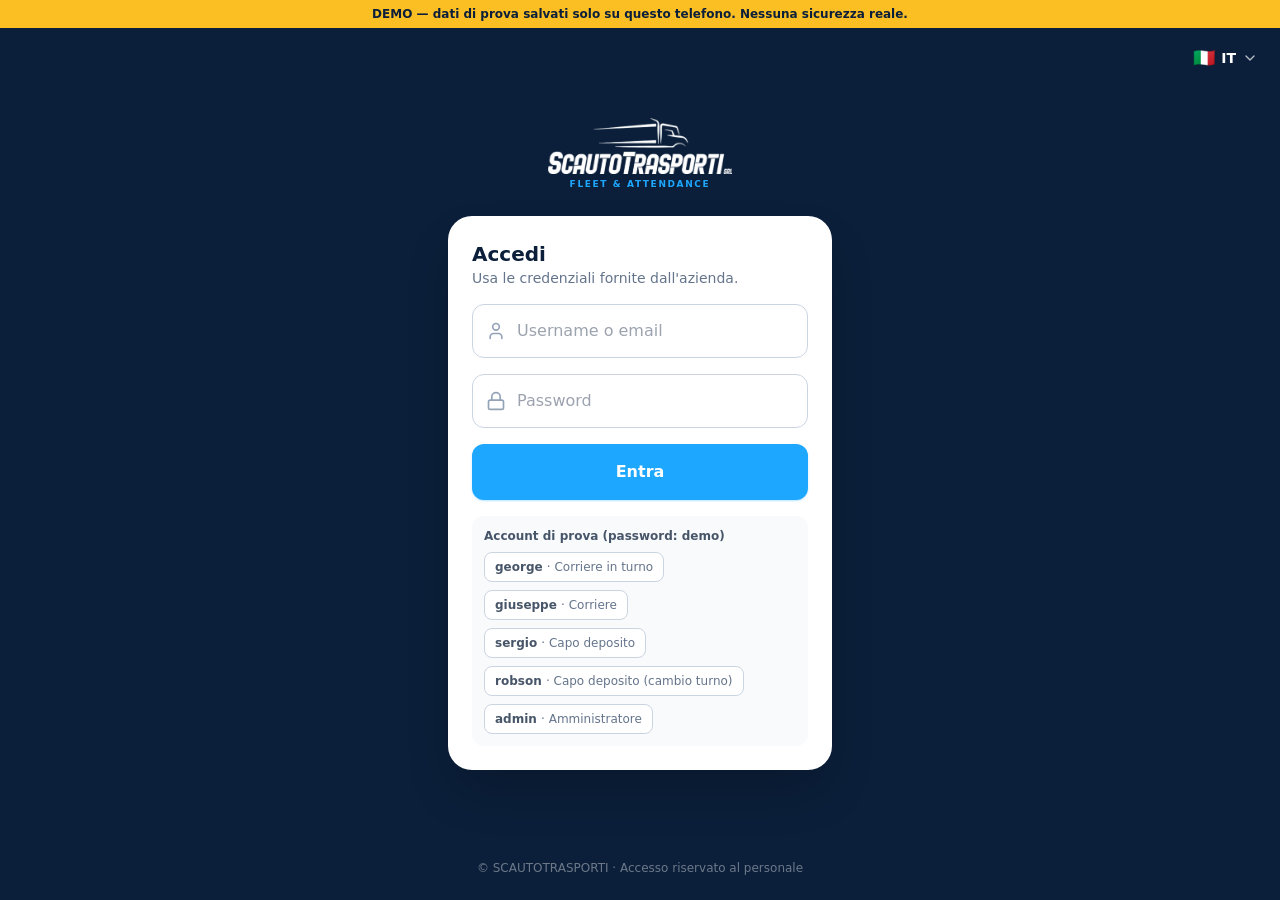
==== commit 8072f6f6: "v3.8: la demo ricorda i dati sul telefono; George senza storico Co-Authored-By: Claude Opus 5.5 <nor" ====
--- a/index.html
+++ b/index.html
@@ -14,8 +14,8 @@
     <link rel="preconnect" href="https://fonts.googleapis.com" />
     <link href="https://fonts.googleapis.com/css2?family=Inter:wght@400;500;600;700;800&display=swap" rel="stylesheet" />
     <title>SCAUTOTRASPORTI</title>
-    <script type="module" crossorigin src="./assets/index-B3sqftIi.js"></script>
-    <link rel="stylesheet" crossorigin href="./assets/index-dQ-chNIJ.css">
+    <script type="module" crossorigin src="./assets/index-mXGUYi2I.js"></script>
+    <link rel="stylesheet" crossorigin href="./assets/index-Dw2viuCO.css">
   <link rel="manifest" href="./manifest.webmanifest"><script id="vite-plugin-pwa:register-sw" src="./registerSW.js"></script></head>
   <body>
     <div id="root"></div>
--- a/assets/index-Dw2viuCO.css
+++ b/assets/index-Dw2viuCO.css
@@ -0,0 +1 @@
+*,:before,:after{--tw-border-spacing-x: 0;--tw-border-spacing-y: 0;--tw-translate-x: 0;--tw-translate-y: 0;--tw-rotate: 0;--tw-skew-x: 0;--tw-skew-y: 0;--tw-scale-x: 1;--tw-scale-y: 1;--tw-pan-x: ;--tw-pan-y: ;--tw-pinch-zoom: ;--tw-scroll-snap-strictness: proximity;--tw-gradient-from-position: ;--tw-gradient-via-position: ;--tw-gradient-to-position: ;--tw-ordinal: ;--tw-slashed-zero: ;--tw-numeric-figure: ;--tw-numeric-spacing: ;--tw-numeric-fraction: ;--tw-ring-inset: ;--tw-ring-offset-width: 0px;--tw-ring-offset-color: #fff;--tw-ring-color: rgb(59 130 246 / .5);--tw-ring-offset-shadow: 0 0 #0000;--tw-ring-shadow: 0 0 #0000;--tw-shadow: 0 0 #0000;--tw-shadow-colored: 0 0 #0000;--tw-blur: ;--tw-brightness: ;--tw-contrast: ;--tw-grayscale: ;--tw-hue-rotate: ;--tw-invert: ;--tw-saturate: ;--tw-sepia: ;--tw-drop-shadow: ;--tw-backdrop-blur: ;--tw-backdrop-brightness: ;--tw-backdrop-contrast: ;--tw-backdrop-grayscale: ;--tw-backdrop-hue-rotate: ;--tw-backdrop-invert: ;--tw-backdrop-opacity: ;--tw-backdrop-saturate: ;--tw-backdrop-sepia: ;--tw-contain-size: ;--tw-contain-layout: ;--tw-contain-paint: ;--tw-contain-style: }::backdrop{--tw-border-spacing-x: 0;--tw-border-spacing-y: 0;--tw-translate-x: 0;--tw-translate-y: 0;--tw-rotate: 0;--tw-skew-x: 0;--tw-skew-y: 0;--tw-scale-x: 1;--tw-scale-y: 1;--tw-pan-x: ;--tw-pan-y: ;--tw-pinch-zoom: ;--tw-scroll-snap-strictness: proximity;--tw-gradient-from-position: ;--tw-gradient-via-position: ;--tw-gradient-to-position: ;--tw-ordinal: ;--tw-slashed-zero: ;--tw-numeric-figure: ;--tw-numeric-spacing: ;--tw-numeric-fraction: ;--tw-ring-inset: ;--tw-ring-offset-width: 0px;--tw-ring-offset-color: #fff;--tw-ring-color: rgb(59 130 246 / .5);--tw-ring-offset-shadow: 0 0 #0000;--tw-ring-shadow: 0 0 #0000;--tw-shadow: 0 0 #0000;--tw-shadow-colored: 0 0 #0000;--tw-blur: ;--tw-brightness: ;--tw-contrast: ;--tw-grayscale: ;--tw-hue-rotate: ;--tw-invert: ;--tw-saturate: ;--tw-sepia: ;--tw-drop-shadow: ;--tw-backdrop-blur: ;--tw-backdrop-brightness: ;--tw-backdrop-contrast: ;--tw-backdrop-grayscale: ;--tw-backdrop-hue-rotate: ;--tw-backdrop-invert: ;--tw-backdrop-opacity: ;--tw-backdrop-saturate: ;--tw-backdrop-sepia: ;--tw-contain-size: ;--tw-contain-layout: ;--tw-contain-paint: ;--tw-contain-style: }*,:before,:after{box-sizing:border-box;border-width:0;border-style:solid;border-color:#e5e7eb}:before,:after{--tw-content: ""}html,:host{line-height:1.5;-webkit-text-size-adjust:100%;-moz-tab-size:4;-o-tab-size:4;tab-size:4;font-family:Inter,system-ui,sans-serif;font-feature-settings:normal;font-variation-settings:normal;-webkit-tap-highlight-color:transparent}body{margin:0;line-height:inherit}hr{height:0;color:inherit;border-top-width:1px}abbr:where([title]){-webkit-text-decoration:underline dotted;text-decoration:underline dotted}h1,h2,h3,h4,h5,h6{font-size:inherit;font-weight:inherit}a{color:inherit;text-decoration:inherit}b,strong{font-weight:bolder}code,kbd,samp,pre{font-family:ui-monospace,SFMono-Regular,Menlo,Monaco,Consolas,Liberation Mono,Courier New,monospace;font-feature-settings:normal;font-variation-settings:normal;font-size:1em}small{font-size:80%}sub,sup{font-size:75%;line-height:0;position:relative;vertical-align:baseline}sub{bottom:-.25em}sup{top:-.5em}table{text-indent:0;border-color:inherit;border-collapse:collapse}button,input,optgroup,select,textarea{font-family:inherit;font-feature-settings:inherit;font-variation-settings:inherit;font-size:100%;font-weight:inherit;line-height:inherit;letter-spacing:inherit;color:inherit;margin:0;padding:0}button,select{text-transform:none}button,input:where([type=button]),input:where([type=reset]),input:where([type=submit]){-webkit-appearance:button;background-color:transparent;background-image:none}:-moz-focusring{outline:auto}:-moz-ui-invalid{box-shadow:none}progress{vertical-align:baseline}::-webkit-inner-spin-button,::-webkit-outer-spin-button{height:auto}[type=search]{-webkit-appearance:textfield;outline-offset:-2px}::-webkit-search-decoration{-webkit-appearance:none}::-webkit-file-upload-button{-webkit-appearance:button;font:inherit}summary{display:list-item}blockquote,dl,dd,h1,h2,h3,h4,h5,h6,hr,figure,p,pre{margin:0}fieldset{margin:0;padding:0}legend{padding:0}ol,ul,menu{list-style:none;margin:0;padding:0}dialog{padding:0}textarea{resize:vertical}input::-moz-placeholder,textarea::-moz-placeholder{opacity:1;color:#9ca3af}input::placeholder,textarea::placeholder{opacity:1;color:#9ca3af}button,[role=button]{cursor:pointer}:disabled{cursor:default}img,svg,video,canvas,audio,iframe,embed,object{display:block;vertical-align:middle}img,video{max-width:100%;height:auto}[hidden]:where(:not([hidden=until-found])){display:none}.pointer-events-none{pointer-events:none}.visible{visibility:visible}.static{position:static}.fixed{position:fixed}.absolute{position:absolute}.relative{position:relative}.sticky{position:sticky}.inset-0{top:0;right:0;bottom:0;left:0}.inset-\[12\.5\%\]{top:12.5%;right:12.5%;bottom:12.5%;left:12.5%}.inset-x-0{left:0;right:0}.inset-y-0{top:0;bottom:0}.bottom-0{bottom:0}.end-0{inset-inline-end:0px}.end-1{inset-inline-end:.25rem}.end-2{inset-inline-end:.5rem}.end-3{inset-inline-end:.75rem}.left-0{left:0}.right-0\.5{right:.125rem}.start-3{inset-inline-start:.75rem}.start-3\.5{inset-inline-start:.875rem}.top-0{top:0}.top-0\.5{top:.125rem}.top-1{top:.25rem}.top-1\/2{top:50%}.top-2{top:.5rem}.top-3{top:.75rem}.top-full{top:100%}.z-10{z-index:10}.z-20{z-index:20}.z-30{z-index:30}.z-50{z-index:50}.z-\[60\]{z-index:60}.z-\[70\]{z-index:70}.order-last{order:9999}.col-span-3{grid-column:span 3 / span 3}.m-auto{margin:auto}.mx-4{margin-left:1rem;margin-right:1rem}.mx-auto{margin-left:auto;margin-right:auto}.-me-2{margin-inline-end:-.5rem}.mb-0\.5{margin-bottom:.125rem}.mb-1{margin-bottom:.25rem}.mb-1\.5{margin-bottom:.375rem}.mb-2{margin-bottom:.5rem}.mb-3{margin-bottom:.75rem}.mb-4{margin-bottom:1rem}.mb-5{margin-bottom:1.25rem}.mb-6{margin-bottom:1.5rem}.me-1{margin-inline-end:.25rem}.me-2{margin-inline-end:.5rem}.ml-1\.5{margin-left:.375rem}.ml-2{margin-left:.5rem}.ml-auto{margin-left:auto}.ms-2{margin-inline-start:.5rem}.ms-auto{margin-inline-start:auto}.mt-0\.5{margin-top:.125rem}.mt-1{margin-top:.25rem}.mt-1\.5{margin-top:.375rem}.mt-2{margin-top:.5rem}.mt-3{margin-top:.75rem}.mt-4{margin-top:1rem}.mt-8{margin-top:2rem}.line-clamp-2{overflow:hidden;display:-webkit-box;-webkit-box-orient:vertical;-webkit-line-clamp:2}.block{display:block}.inline-block{display:inline-block}.inline{display:inline}.flex{display:flex}.inline-flex{display:inline-flex}.table{display:table}.grid{display:grid}.hidden{display:none}.aspect-\[4\/3\]{aspect-ratio:4/3}.aspect-square{aspect-ratio:1 / 1}.h-1\.5{height:.375rem}.h-10{height:2.5rem}.h-12{height:3rem}.h-14{height:3.5rem}.h-16{height:4rem}.h-2{height:.5rem}.h-20{height:5rem}.h-3{height:.75rem}.h-3\.5{height:.875rem}.h-4{height:1rem}.h-40{height:10rem}.h-48{height:12rem}.h-5{height:1.25rem}.h-6{height:1.5rem}.h-64{height:16rem}.h-7{height:1.75rem}.h-8{height:2rem}.h-\[min\(70vw\,60vh\)\]{height:min(70vw,60vh)}.h-full{height:100%}.h-px{height:1px}.h-screen{height:100vh}.max-h-48{max-height:12rem}.max-h-\[92vh\]{max-height:92vh}.max-h-full{max-height:100%}.min-h-0{min-height:0px}.min-h-\[68px\]{min-height:68px}.min-h-\[96px\]{min-height:96px}.min-h-\[calc\(100vh-28px\)\]{min-height:calc(100vh - 28px)}.min-h-screen{min-height:100vh}.w-10{width:2.5rem}.w-11{width:2.75rem}.w-12{width:3rem}.w-14{width:3.5rem}.w-16{width:4rem}.w-2{width:.5rem}.w-20{width:5rem}.w-24{width:6rem}.w-28{width:7rem}.w-3{width:.75rem}.w-3\.5{width:.875rem}.w-4{width:1rem}.w-48{width:12rem}.w-5{width:1.25rem}.w-56{width:14rem}.w-6{width:1.5rem}.w-64{width:16rem}.w-7{width:1.75rem}.w-8{width:2rem}.w-\[84\%\]{width:84%}.w-\[min\(70vw\,60vh\)\]{width:min(70vw,60vh)}.w-auto{width:auto}.w-full{width:100%}.min-w-0{min-width:0px}.min-w-5{min-width:1.25rem}.min-w-\[10rem\]{min-width:10rem}.min-w-\[12rem\]{min-width:12rem}.min-w-\[14rem\]{min-width:14rem}.min-w-\[2rem\]{min-width:2rem}.min-w-\[4\.6rem\]{min-width:4.6rem}.min-w-\[900px\]{min-width:900px}.min-w-full{min-width:100%}.max-w-3xl{max-width:48rem}.max-w-4xl{max-width:56rem}.max-w-\[14rem\]{max-width:14rem}.max-w-\[16rem\]{max-width:16rem}.max-w-\[180px\]{max-width:180px}.max-w-full{max-width:100%}.max-w-md{max-width:28rem}.max-w-sm{max-width:24rem}.max-w-xl{max-width:36rem}.max-w-xs{max-width:20rem}.flex-1{flex:1 1 0%}.shrink-0{flex-shrink:0}.-translate-y-1\/2{--tw-translate-y: -50%;transform:translate(var(--tw-translate-x),var(--tw-translate-y)) rotate(var(--tw-rotate)) skew(var(--tw-skew-x)) skewY(var(--tw-skew-y)) scaleX(var(--tw-scale-x)) scaleY(var(--tw-scale-y))}.translate-x-5{--tw-translate-x: 1.25rem;transform:translate(var(--tw-translate-x),var(--tw-translate-y)) rotate(var(--tw-rotate)) skew(var(--tw-skew-x)) skewY(var(--tw-skew-y)) scaleX(var(--tw-scale-x)) scaleY(var(--tw-scale-y))}.rotate-180{--tw-rotate: 180deg;transform:translate(var(--tw-translate-x),var(--tw-translate-y)) rotate(var(--tw-rotate)) skew(var(--tw-skew-x)) skewY(var(--tw-skew-y)) scaleX(var(--tw-scale-x)) scaleY(var(--tw-scale-y))}.scale-90{--tw-scale-x: .9;--tw-scale-y: .9;transform:translate(var(--tw-translate-x),var(--tw-translate-y)) rotate(var(--tw-rotate)) skew(var(--tw-skew-x)) skewY(var(--tw-skew-y)) scaleX(var(--tw-scale-x)) scaleY(var(--tw-scale-y))}.transform{transform:translate(var(--tw-translate-x),var(--tw-translate-y)) rotate(var(--tw-rotate)) skew(var(--tw-skew-x)) skewY(var(--tw-skew-y)) scaleX(var(--tw-scale-x)) scaleY(var(--tw-scale-y))}@keyframes fadein{0%{opacity:0;transform:translateY(6px)}to{opacity:1;transform:none}}.animate-fadein{animation:fadein .25s ease-out}@keyframes pulse{50%{opacity:.5}}.animate-pulse{animation:pulse 2s cubic-bezier(.4,0,.6,1) infinite}@keyframes spin{to{transform:rotate(360deg)}}.animate-spin{animation:spin 1s linear infinite}.cursor-pointer{cursor:pointer}.select-all{-webkit-user-select:all;-moz-user-select:all;user-select:all}.scroll-mt-24{scroll-margin-top:6rem}.list-disc{list-style-type:disc}.break-inside-avoid{-moz-column-break-inside:avoid;break-inside:avoid}.grid-cols-1{grid-template-columns:repeat(1,minmax(0,1fr))}.grid-cols-2{grid-template-columns:repeat(2,minmax(0,1fr))}.grid-cols-3{grid-template-columns:repeat(3,minmax(0,1fr))}.grid-cols-4{grid-template-columns:repeat(4,minmax(0,1fr))}.grid-cols-7{grid-template-columns:repeat(7,minmax(0,1fr))}.grid-cols-\[1fr_auto_1fr\]{grid-template-columns:1fr auto 1fr}.flex-col{flex-direction:column}.flex-wrap{flex-wrap:wrap}.items-start{align-items:flex-start}.items-end{align-items:flex-end}.items-center{align-items:center}.items-baseline{align-items:baseline}.justify-center{justify-content:center}.justify-between{justify-content:space-between}.gap-0\.5{gap:.125rem}.gap-1{gap:.25rem}.gap-1\.5{gap:.375rem}.gap-2{gap:.5rem}.gap-2\.5{gap:.625rem}.gap-3{gap:.75rem}.gap-4{gap:1rem}.gap-5{gap:1.25rem}.gap-6{gap:1.5rem}.gap-8{gap:2rem}.gap-x-2{-moz-column-gap:.5rem;column-gap:.5rem}.gap-x-2\.5{-moz-column-gap:.625rem;column-gap:.625rem}.gap-x-3{-moz-column-gap:.75rem;column-gap:.75rem}.gap-x-4{-moz-column-gap:1rem;column-gap:1rem}.gap-x-6{-moz-column-gap:1.5rem;column-gap:1.5rem}.gap-y-1\.5{row-gap:.375rem}.gap-y-2{row-gap:.5rem}.space-y-0\.5>:not([hidden])~:not([hidden]){--tw-space-y-reverse: 0;margin-top:calc(.125rem * calc(1 - var(--tw-space-y-reverse)));margin-bottom:calc(.125rem * var(--tw-space-y-reverse))}.space-y-1>:not([hidden])~:not([hidden]){--tw-space-y-reverse: 0;margin-top:calc(.25rem * calc(1 - var(--tw-space-y-reverse)));margin-bottom:calc(.25rem * var(--tw-space-y-reverse))}.space-y-1\.5>:not([hidden])~:not([hidden]){--tw-space-y-reverse: 0;margin-top:calc(.375rem * calc(1 - var(--tw-space-y-reverse)));margin-bottom:calc(.375rem * var(--tw-space-y-reverse))}.space-y-2>:not([hidden])~:not([hidden]){--tw-space-y-reverse: 0;margin-top:calc(.5rem * calc(1 - var(--tw-space-y-reverse)));margin-bottom:calc(.5rem * var(--tw-space-y-reverse))}.space-y-3>:not([hidden])~:not([hidden]){--tw-space-y-reverse: 0;margin-top:calc(.75rem * calc(1 - var(--tw-space-y-reverse)));margin-bottom:calc(.75rem * var(--tw-space-y-reverse))}.space-y-4>:not([hidden])~:not([hidden]){--tw-space-y-reverse: 0;margin-top:calc(1rem * calc(1 - var(--tw-space-y-reverse)));margin-bottom:calc(1rem * var(--tw-space-y-reverse))}.space-y-5>:not([hidden])~:not([hidden]){--tw-space-y-reverse: 0;margin-top:calc(1.25rem * calc(1 - var(--tw-space-y-reverse)));margin-bottom:calc(1.25rem * var(--tw-space-y-reverse))}.space-y-6>:not([hidden])~:not([hidden]){--tw-space-y-reverse: 0;margin-top:calc(1.5rem * calc(1 - var(--tw-space-y-reverse)));margin-bottom:calc(1.5rem * var(--tw-space-y-reverse))}.divide-x>:not([hidden])~:not([hidden]){--tw-divide-x-reverse: 0;border-right-width:calc(1px * var(--tw-divide-x-reverse));border-left-width:calc(1px * calc(1 - var(--tw-divide-x-reverse)))}.divide-y>:not([hidden])~:not([hidden]){--tw-divide-y-reverse: 0;border-top-width:calc(1px * calc(1 - var(--tw-divide-y-reverse)));border-bottom-width:calc(1px * var(--tw-divide-y-reverse))}.divide-slate-100>:not([hidden])~:not([hidden]){--tw-divide-opacity: 1;border-color:rgb(241 245 249 / var(--tw-divide-opacity, 1))}.overflow-auto{overflow:auto}.overflow-hidden{overflow:hidden}.overflow-x-auto{overflow-x:auto}.overflow-y-auto{overflow-y:auto}.truncate{overflow:hidden;text-overflow:ellipsis;white-space:nowrap}.whitespace-normal{white-space:normal}.whitespace-nowrap{white-space:nowrap}.whitespace-pre-wrap{white-space:pre-wrap}.break-words{overflow-wrap:break-word}.break-all{word-break:break-all}.rounded{border-radius:.25rem}.rounded-2xl{border-radius:1rem}.rounded-3xl{border-radius:1.5rem}.rounded-full{border-radius:9999px}.rounded-lg{border-radius:.5rem}.rounded-md{border-radius:.375rem}.rounded-xl{border-radius:.75rem}.rounded-t-3xl{border-top-left-radius:1.5rem;border-top-right-radius:1.5rem}.border{border-width:1px}.border-2{border-width:2px}.border-4{border-width:4px}.border-x{border-left-width:1px;border-right-width:1px}.border-b{border-bottom-width:1px}.border-s-\[6px\]{border-inline-start-width:6px}.border-t{border-top-width:1px}.border-dashed{border-style:dashed}.border-amber-200{--tw-border-opacity: 1;border-color:rgb(253 230 138 / var(--tw-border-opacity, 1))}.border-amber-300{--tw-border-opacity: 1;border-color:rgb(252 211 77 / var(--tw-border-opacity, 1))}.border-amber-400{--tw-border-opacity: 1;border-color:rgb(251 191 36 / var(--tw-border-opacity, 1))}.border-elettrico{--tw-border-opacity: 1;border-color:rgb(30 167 255 / var(--tw-border-opacity, 1))}.border-elettrico\/40{border-color:#1ea7ff66}.border-elettrico\/50{border-color:#1ea7ff80}.border-elettrico\/80{border-color:#1ea7ffcc}.border-emerald-200{--tw-border-opacity: 1;border-color:rgb(167 243 208 / var(--tw-border-opacity, 1))}.border-emerald-300{--tw-border-opacity: 1;border-color:rgb(110 231 183 / var(--tw-border-opacity, 1))}.border-emerald-400{--tw-border-opacity: 1;border-color:rgb(52 211 153 / var(--tw-border-opacity, 1))}.border-emerald-500{--tw-border-opacity: 1;border-color:rgb(16 185 129 / var(--tw-border-opacity, 1))}.border-emerald-600{--tw-border-opacity: 1;border-color:rgb(5 150 105 / var(--tw-border-opacity, 1))}.border-notte{--tw-border-opacity: 1;border-color:rgb(11 31 58 / var(--tw-border-opacity, 1))}.border-orange-300{--tw-border-opacity: 1;border-color:rgb(253 186 116 / var(--tw-border-opacity, 1))}.border-orange-600{--tw-border-opacity: 1;border-color:rgb(234 88 12 / var(--tw-border-opacity, 1))}.border-pink-300{--tw-border-opacity: 1;border-color:rgb(249 168 212 / var(--tw-border-opacity, 1))}.border-red-200{--tw-border-opacity: 1;border-color:rgb(254 202 202 / var(--tw-border-opacity, 1))}.border-red-300{--tw-border-opacity: 1;border-color:rgb(252 165 165 / var(--tw-border-opacity, 1))}.border-red-500{--tw-border-opacity: 1;border-color:rgb(239 68 68 / var(--tw-border-opacity, 1))}.border-red-600{--tw-border-opacity: 1;border-color:rgb(220 38 38 / var(--tw-border-opacity, 1))}.border-rose-200{--tw-border-opacity: 1;border-color:rgb(254 205 211 / var(--tw-border-opacity, 1))}.border-rose-300{--tw-border-opacity: 1;border-color:rgb(253 164 175 / var(--tw-border-opacity, 1))}.border-sky-300{--tw-border-opacity: 1;border-color:rgb(125 211 252 / var(--tw-border-opacity, 1))}.border-sky-600{--tw-border-opacity: 1;border-color:rgb(2 132 199 / var(--tw-border-opacity, 1))}.border-slate-100{--tw-border-opacity: 1;border-color:rgb(241 245 249 / var(--tw-border-opacity, 1))}.border-slate-200{--tw-border-opacity: 1;border-color:rgb(226 232 240 / var(--tw-border-opacity, 1))}.border-slate-300{--tw-border-opacity: 1;border-color:rgb(203 213 225 / var(--tw-border-opacity, 1))}.border-slate-400{--tw-border-opacity: 1;border-color:rgb(148 163 184 / var(--tw-border-opacity, 1))}.border-slate-700{--tw-border-opacity: 1;border-color:rgb(51 65 85 / var(--tw-border-opacity, 1))}.border-violet-300{--tw-border-opacity: 1;border-color:rgb(196 181 253 / var(--tw-border-opacity, 1))}.border-violet-600{--tw-border-opacity: 1;border-color:rgb(124 58 237 / var(--tw-border-opacity, 1))}.border-white{--tw-border-opacity: 1;border-color:rgb(255 255 255 / var(--tw-border-opacity, 1))}.border-white\/10{border-color:#ffffff1a}.border-white\/15{border-color:#ffffff26}.border-s-amber-500{--tw-border-opacity: 1;border-inline-start-color:rgb(245 158 11 / var(--tw-border-opacity, 1))}.border-s-rose-600{--tw-border-opacity: 1;border-inline-start-color:rgb(225 29 72 / var(--tw-border-opacity, 1))}.border-s-slate-400{--tw-border-opacity: 1;border-inline-start-color:rgb(148 163 184 / var(--tw-border-opacity, 1))}.\!bg-\[\#25D366\]{--tw-bg-opacity: 1 !important;background-color:rgb(37 211 102 / var(--tw-bg-opacity, 1))!important}.\!bg-red-600{--tw-bg-opacity: 1 !important;background-color:rgb(220 38 38 / var(--tw-bg-opacity, 1))!important}.bg-amber-100{--tw-bg-opacity: 1;background-color:rgb(254 243 199 / var(--tw-bg-opacity, 1))}.bg-amber-400{--tw-bg-opacity: 1;background-color:rgb(251 191 36 / var(--tw-bg-opacity, 1))}.bg-amber-50{--tw-bg-opacity: 1;background-color:rgb(255 251 235 / var(--tw-bg-opacity, 1))}.bg-amber-50\/50{background-color:#fffbeb80}.bg-amber-50\/60{background-color:#fffbeb99}.bg-amber-500\/20{background-color:#f59e0b33}.bg-black{--tw-bg-opacity: 1;background-color:rgb(0 0 0 / var(--tw-bg-opacity, 1))}.bg-black\/85{background-color:#000000d9}.bg-black\/90{background-color:#000000e6}.bg-cyan-100{--tw-bg-opacity: 1;background-color:rgb(207 250 254 / var(--tw-bg-opacity, 1))}.bg-elettrico{--tw-bg-opacity: 1;background-color:rgb(30 167 255 / var(--tw-bg-opacity, 1))}.bg-elettrico-50{--tw-bg-opacity: 1;background-color:rgb(232 246 255 / var(--tw-bg-opacity, 1))}.bg-emerald-100{--tw-bg-opacity: 1;background-color:rgb(209 250 229 / var(--tw-bg-opacity, 1))}.bg-emerald-50{--tw-bg-opacity: 1;background-color:rgb(236 253 245 / var(--tw-bg-opacity, 1))}.bg-emerald-50\/60{background-color:#ecfdf599}.bg-emerald-500{--tw-bg-opacity: 1;background-color:rgb(16 185 129 / var(--tw-bg-opacity, 1))}.bg-emerald-500\/20{background-color:#10b98133}.bg-emerald-600{--tw-bg-opacity: 1;background-color:rgb(5 150 105 / var(--tw-bg-opacity, 1))}.bg-fuchsia-100{--tw-bg-opacity: 1;background-color:rgb(250 232 255 / var(--tw-bg-opacity, 1))}.bg-notte{--tw-bg-opacity: 1;background-color:rgb(11 31 58 / var(--tw-bg-opacity, 1))}.bg-notte\/60{background-color:#0b1f3a99}.bg-notte\/70{background-color:#0b1f3ab3}.bg-notte\/75{background-color:#0b1f3abf}.bg-notte\/80{background-color:#0b1f3acc}.bg-orange-100{--tw-bg-opacity: 1;background-color:rgb(255 237 213 / var(--tw-bg-opacity, 1))}.bg-orange-50{--tw-bg-opacity: 1;background-color:rgb(255 247 237 / var(--tw-bg-opacity, 1))}.bg-orange-500{--tw-bg-opacity: 1;background-color:rgb(249 115 22 / var(--tw-bg-opacity, 1))}.bg-pink-100{--tw-bg-opacity: 1;background-color:rgb(252 231 243 / var(--tw-bg-opacity, 1))}.bg-red-100{--tw-bg-opacity: 1;background-color:rgb(254 226 226 / var(--tw-bg-opacity, 1))}.bg-red-50{--tw-bg-opacity: 1;background-color:rgb(254 242 242 / var(--tw-bg-opacity, 1))}.bg-red-50\/40{background-color:#fef2f266}.bg-red-50\/50{background-color:#fef2f280}.bg-red-500{--tw-bg-opacity: 1;background-color:rgb(239 68 68 / var(--tw-bg-opacity, 1))}.bg-red-500\/20{background-color:#ef444433}.bg-red-600{--tw-bg-opacity: 1;background-color:rgb(220 38 38 / var(--tw-bg-opacity, 1))}.bg-rose-50{--tw-bg-opacity: 1;background-color:rgb(255 241 242 / var(--tw-bg-opacity, 1))}.bg-rose-600{--tw-bg-opacity: 1;background-color:rgb(225 29 72 / var(--tw-bg-opacity, 1))}.bg-sky-100{--tw-bg-opacity: 1;background-color:rgb(224 242 254 / var(--tw-bg-opacity, 1))}.bg-sky-50{--tw-bg-opacity: 1;background-color:rgb(240 249 255 / var(--tw-bg-opacity, 1))}.bg-sky-500{--tw-bg-opacity: 1;background-color:rgb(14 165 233 / var(--tw-bg-opacity, 1))}.bg-slate-100{--tw-bg-opacity: 1;background-color:rgb(241 245 249 / var(--tw-bg-opacity, 1))}.bg-slate-200{--tw-bg-opacity: 1;background-color:rgb(226 232 240 / var(--tw-bg-opacity, 1))}.bg-slate-200\/70{background-color:#e2e8f0b3}.bg-slate-50{--tw-bg-opacity: 1;background-color:rgb(248 250 252 / var(--tw-bg-opacity, 1))}.bg-slate-50\/60{background-color:#f8fafc99}.bg-slate-700{--tw-bg-opacity: 1;background-color:rgb(51 65 85 / var(--tw-bg-opacity, 1))}.bg-slate-900{--tw-bg-opacity: 1;background-color:rgb(15 23 42 / var(--tw-bg-opacity, 1))}.bg-teal-100{--tw-bg-opacity: 1;background-color:rgb(204 251 241 / var(--tw-bg-opacity, 1))}.bg-violet-100{--tw-bg-opacity: 1;background-color:rgb(237 233 254 / var(--tw-bg-opacity, 1))}.bg-violet-500{--tw-bg-opacity: 1;background-color:rgb(139 92 246 / var(--tw-bg-opacity, 1))}.bg-white{--tw-bg-opacity: 1;background-color:rgb(255 255 255 / var(--tw-bg-opacity, 1))}.bg-white\/10{background-color:#ffffff1a}.bg-white\/15{background-color:#ffffff26}.bg-white\/20{background-color:#fff3}.bg-white\/25{background-color:#ffffff40}.bg-white\/30{background-color:#ffffff4d}.bg-white\/60{background-color:#fff9}.object-contain{-o-object-fit:contain;object-fit:contain}.object-cover{-o-object-fit:cover;object-fit:cover}.p-0{padding:0}.p-0\.5{padding:.125rem}.p-1{padding:.25rem}.p-1\.5{padding:.375rem}.p-2{padding:.5rem}.p-2\.5{padding:.625rem}.p-3{padding:.75rem}.p-3\.5{padding:.875rem}.p-4{padding:1rem}.p-5{padding:1.25rem}.p-6{padding:1.5rem}.p-8{padding:2rem}.px-0\.5{padding-left:.125rem;padding-right:.125rem}.px-1{padding-left:.25rem;padding-right:.25rem}.px-1\.5{padding-left:.375rem;padding-right:.375rem}.px-2{padding-left:.5rem;padding-right:.5rem}.px-2\.5{padding-left:.625rem;padding-right:.625rem}.px-3{padding-left:.75rem;padding-right:.75rem}.px-3\.5{padding-left:.875rem;padding-right:.875rem}.px-4{padding-left:1rem;padding-right:1rem}.px-5{padding-left:1.25rem;padding-right:1.25rem}.py-0\.5{padding-top:.125rem;padding-bottom:.125rem}.py-1{padding-top:.25rem;padding-bottom:.25rem}.py-1\.5{padding-top:.375rem;padding-bottom:.375rem}.py-10{padding-top:2.5rem;padding-bottom:2.5rem}.py-16{padding-top:4rem;padding-bottom:4rem}.py-2{padding-top:.5rem;padding-bottom:.5rem}.py-2\.5{padding-top:.625rem;padding-bottom:.625rem}.py-3{padding-top:.75rem;padding-bottom:.75rem}.py-3\.5{padding-top:.875rem;padding-bottom:.875rem}.py-4{padding-top:1rem;padding-bottom:1rem}.py-5{padding-top:1.25rem;padding-bottom:1.25rem}.pb-0\.5{padding-bottom:.125rem}.pb-1{padding-bottom:.25rem}.pb-1\.5{padding-bottom:.375rem}.pb-10{padding-bottom:2.5rem}.pb-16{padding-bottom:4rem}.pb-2{padding-bottom:.5rem}.pb-3{padding-bottom:.75rem}.pb-6{padding-bottom:1.5rem}.pe-3{padding-inline-end:.75rem}.ps-11{padding-inline-start:2.75rem}.ps-5{padding-inline-start:1.25rem}.ps-9{padding-inline-start:2.25rem}.pt-0{padding-top:0}.pt-1{padding-top:.25rem}.pt-2{padding-top:.5rem}.pt-3{padding-top:.75rem}.pt-4{padding-top:1rem}.pt-5{padding-top:1.25rem}.text-left{text-align:left}.text-center{text-align:center}.text-right{text-align:right}.text-start{text-align:start}.text-end{text-align:end}.align-top{vertical-align:top}.font-mono{font-family:ui-monospace,SFMono-Regular,Menlo,Monaco,Consolas,Liberation Mono,Courier New,monospace}.text-2xl{font-size:1.5rem;line-height:2rem}.text-3xl{font-size:1.875rem;line-height:2.25rem}.text-4xl{font-size:2.25rem;line-height:2.5rem}.text-\[10px\]{font-size:10px}.text-\[11px\]{font-size:11px}.text-\[13px\]{font-size:13px}.text-\[15px\]{font-size:15px}.text-\[9px\]{font-size:9px}.text-base{font-size:1rem;line-height:1.5rem}.text-lg{font-size:1.125rem;line-height:1.75rem}.text-sm{font-size:.875rem;line-height:1.25rem}.text-xl{font-size:1.25rem;line-height:1.75rem}.text-xs{font-size:.75rem;line-height:1rem}.font-black{font-weight:900}.font-bold{font-weight:700}.font-extrabold{font-weight:800}.font-medium{font-weight:500}.font-normal{font-weight:400}.font-semibold{font-weight:600}.uppercase{text-transform:uppercase}.capitalize{text-transform:capitalize}.tabular-nums{--tw-numeric-spacing: tabular-nums;font-variant-numeric:var(--tw-ordinal) var(--tw-slashed-zero) var(--tw-numeric-figure) var(--tw-numeric-spacing) var(--tw-numeric-fraction)}.leading-none{line-height:1}.leading-relaxed{line-height:1.625}.leading-tight{line-height:1.25}.tracking-\[0\.14em\]{letter-spacing:.14em}.tracking-\[0\.18em\]{letter-spacing:.18em}.tracking-\[0\.3em\]{letter-spacing:.3em}.tracking-wide{letter-spacing:.025em}.tracking-wider{letter-spacing:.05em}.tracking-widest{letter-spacing:.1em}.\!text-white{--tw-text-opacity: 1 !important;color:rgb(255 255 255 / var(--tw-text-opacity, 1))!important}.text-amber-100{--tw-text-opacity: 1;color:rgb(254 243 199 / var(--tw-text-opacity, 1))}.text-amber-500{--tw-text-opacity: 1;color:rgb(245 158 11 / var(--tw-text-opacity, 1))}.text-amber-700{--tw-text-opacity: 1;color:rgb(180 83 9 / var(--tw-text-opacity, 1))}.text-amber-800{--tw-text-opacity: 1;color:rgb(146 64 14 / var(--tw-text-opacity, 1))}.text-amber-900{--tw-text-opacity: 1;color:rgb(120 53 15 / var(--tw-text-opacity, 1))}.text-cyan-800{--tw-text-opacity: 1;color:rgb(21 94 117 / var(--tw-text-opacity, 1))}.text-elettrico{--tw-text-opacity: 1;color:rgb(30 167 255 / var(--tw-text-opacity, 1))}.text-elettrico-700{--tw-text-opacity: 1;color:rgb(8 112 181 / var(--tw-text-opacity, 1))}.text-emerald-100{--tw-text-opacity: 1;color:rgb(209 250 229 / var(--tw-text-opacity, 1))}.text-emerald-300{--tw-text-opacity: 1;color:rgb(110 231 183 / var(--tw-text-opacity, 1))}.text-emerald-500{--tw-text-opacity: 1;color:rgb(16 185 129 / var(--tw-text-opacity, 1))}.text-emerald-600{--tw-text-opacity: 1;color:rgb(5 150 105 / var(--tw-text-opacity, 1))}.text-emerald-700{--tw-text-opacity: 1;color:rgb(4 120 87 / var(--tw-text-opacity, 1))}.text-emerald-800{--tw-text-opacity: 1;color:rgb(6 95 70 / var(--tw-text-opacity, 1))}.text-emerald-900{--tw-text-opacity: 1;color:rgb(6 78 59 / var(--tw-text-opacity, 1))}.text-fuchsia-800{--tw-text-opacity: 1;color:rgb(134 25 143 / var(--tw-text-opacity, 1))}.text-notte{--tw-text-opacity: 1;color:rgb(11 31 58 / var(--tw-text-opacity, 1))}.text-orange-700{--tw-text-opacity: 1;color:rgb(194 65 12 / var(--tw-text-opacity, 1))}.text-orange-800{--tw-text-opacity: 1;color:rgb(154 52 18 / var(--tw-text-opacity, 1))}.text-pink-900{--tw-text-opacity: 1;color:rgb(131 24 67 / var(--tw-text-opacity, 1))}.text-red-200{--tw-text-opacity: 1;color:rgb(254 202 202 / var(--tw-text-opacity, 1))}.text-red-400{--tw-text-opacity: 1;color:rgb(248 113 113 / var(--tw-text-opacity, 1))}.text-red-600{--tw-text-opacity: 1;color:rgb(220 38 38 / var(--tw-text-opacity, 1))}.text-red-600\/70{color:#dc2626b3}.text-red-700{--tw-text-opacity: 1;color:rgb(185 28 28 / var(--tw-text-opacity, 1))}.text-red-800{--tw-text-opacity: 1;color:rgb(153 27 27 / var(--tw-text-opacity, 1))}.text-red-900{--tw-text-opacity: 1;color:rgb(127 29 29 / var(--tw-text-opacity, 1))}.text-rose-700{--tw-text-opacity: 1;color:rgb(190 18 60 / var(--tw-text-opacity, 1))}.text-rose-800{--tw-text-opacity: 1;color:rgb(159 18 57 / var(--tw-text-opacity, 1))}.text-sky-200{--tw-text-opacity: 1;color:rgb(186 230 253 / var(--tw-text-opacity, 1))}.text-sky-700{--tw-text-opacity: 1;color:rgb(3 105 161 / var(--tw-text-opacity, 1))}.text-sky-800{--tw-text-opacity: 1;color:rgb(7 89 133 / var(--tw-text-opacity, 1))}.text-sky-900{--tw-text-opacity: 1;color:rgb(12 74 110 / var(--tw-text-opacity, 1))}.text-slate-100{--tw-text-opacity: 1;color:rgb(241 245 249 / var(--tw-text-opacity, 1))}.text-slate-300{--tw-text-opacity: 1;color:rgb(203 213 225 / var(--tw-text-opacity, 1))}.text-slate-400{--tw-text-opacity: 1;color:rgb(148 163 184 / var(--tw-text-opacity, 1))}.text-slate-500{--tw-text-opacity: 1;color:rgb(100 116 139 / var(--tw-text-opacity, 1))}.text-slate-600{--tw-text-opacity: 1;color:rgb(71 85 105 / var(--tw-text-opacity, 1))}.text-slate-700{--tw-text-opacity: 1;color:rgb(51 65 85 / var(--tw-text-opacity, 1))}.text-slate-800{--tw-text-opacity: 1;color:rgb(30 41 59 / var(--tw-text-opacity, 1))}.text-teal-800{--tw-text-opacity: 1;color:rgb(17 94 89 / var(--tw-text-opacity, 1))}.text-violet-800{--tw-text-opacity: 1;color:rgb(91 33 182 / var(--tw-text-opacity, 1))}.text-violet-900{--tw-text-opacity: 1;color:rgb(76 29 149 / var(--tw-text-opacity, 1))}.text-white{--tw-text-opacity: 1;color:rgb(255 255 255 / var(--tw-text-opacity, 1))}.text-white\/35{color:#ffffff59}.text-white\/40{color:#fff6}.text-white\/45{color:#ffffff73}.text-white\/50{color:#ffffff80}.text-white\/55{color:#ffffff8c}.text-white\/60{color:#fff9}.text-white\/70{color:#ffffffb3}.text-white\/75{color:#ffffffbf}.text-white\/80{color:#fffc}.underline{text-decoration-line:underline}.line-through{text-decoration-line:line-through}.accent-elettrico{accent-color:#1EA7FF}.accent-red-600{accent-color:#dc2626}.opacity-50{opacity:.5}.opacity-60{opacity:.6}.opacity-70{opacity:.7}.opacity-75{opacity:.75}.opacity-80{opacity:.8}.opacity-90{opacity:.9}.shadow-2xl{--tw-shadow: 0 25px 50px -12px rgb(0 0 0 / .25);--tw-shadow-colored: 0 25px 50px -12px var(--tw-shadow-color);box-shadow:var(--tw-ring-offset-shadow, 0 0 #0000),var(--tw-ring-shadow, 0 0 #0000),var(--tw-shadow)}.shadow-\[0_0_0_9999px_rgba\(11\,31\,58\,\.35\)\]{--tw-shadow: 0 0 0 9999px rgba(11,31,58,.35);--tw-shadow-colored: 0 0 0 9999px var(--tw-shadow-color);box-shadow:var(--tw-ring-offset-shadow, 0 0 #0000),var(--tw-ring-shadow, 0 0 #0000),var(--tw-shadow)}.shadow-lg{--tw-shadow: 0 10px 15px -3px rgb(0 0 0 / .1), 0 4px 6px -4px rgb(0 0 0 / .1);--tw-shadow-colored: 0 10px 15px -3px var(--tw-shadow-color), 0 4px 6px -4px var(--tw-shadow-color);box-shadow:var(--tw-ring-offset-shadow, 0 0 #0000),var(--tw-ring-shadow, 0 0 #0000),var(--tw-shadow)}.shadow-sm{--tw-shadow: 0 1px 2px 0 rgb(0 0 0 / .05);--tw-shadow-colored: 0 1px 2px 0 var(--tw-shadow-color);box-shadow:var(--tw-ring-offset-shadow, 0 0 #0000),var(--tw-ring-shadow, 0 0 #0000),var(--tw-shadow)}.shadow-xl{--tw-shadow: 0 20px 25px -5px rgb(0 0 0 / .1), 0 8px 10px -6px rgb(0 0 0 / .1);--tw-shadow-colored: 0 20px 25px -5px var(--tw-shadow-color), 0 8px 10px -6px var(--tw-shadow-color);box-shadow:var(--tw-ring-offset-shadow, 0 0 #0000),var(--tw-ring-shadow, 0 0 #0000),var(--tw-shadow)}.shadow-elettrico\/30{--tw-shadow-color: rgb(30 167 255 / .3);--tw-shadow: var(--tw-shadow-colored)}.shadow-emerald-600\/30{--tw-shadow-color: rgb(5 150 105 / .3);--tw-shadow: var(--tw-shadow-colored)}.shadow-notte\/20{--tw-shadow-color: rgb(11 31 58 / .2);--tw-shadow: var(--tw-shadow-colored)}.shadow-notte\/30{--tw-shadow-color: rgb(11 31 58 / .3);--tw-shadow: var(--tw-shadow-colored)}.outline-none{outline:2px solid transparent;outline-offset:2px}.outline{outline-style:solid}.outline-2{outline-width:2px}.-outline-offset-2{outline-offset:-2px}.outline-offset-2{outline-offset:2px}.ring-2{--tw-ring-offset-shadow: var(--tw-ring-inset) 0 0 0 var(--tw-ring-offset-width) var(--tw-ring-offset-color);--tw-ring-shadow: var(--tw-ring-inset) 0 0 0 calc(2px + var(--tw-ring-offset-width)) var(--tw-ring-color);box-shadow:var(--tw-ring-offset-shadow),var(--tw-ring-shadow),var(--tw-shadow, 0 0 #0000)}.ring-elettrico{--tw-ring-opacity: 1;--tw-ring-color: rgb(30 167 255 / var(--tw-ring-opacity, 1))}.ring-notte{--tw-ring-opacity: 1;--tw-ring-color: rgb(11 31 58 / var(--tw-ring-opacity, 1))}.ring-white{--tw-ring-opacity: 1;--tw-ring-color: rgb(255 255 255 / var(--tw-ring-opacity, 1))}.ring-offset-1{--tw-ring-offset-width: 1px}.filter{filter:var(--tw-blur) var(--tw-brightness) var(--tw-contrast) var(--tw-grayscale) var(--tw-hue-rotate) var(--tw-invert) var(--tw-saturate) var(--tw-sepia) var(--tw-drop-shadow)}.transition{transition-property:color,background-color,border-color,text-decoration-color,fill,stroke,opacity,box-shadow,transform,filter,backdrop-filter;transition-timing-function:cubic-bezier(.4,0,.2,1);transition-duration:.15s}.transition-all{transition-property:all;transition-timing-function:cubic-bezier(.4,0,.2,1);transition-duration:.15s}.transition-colors{transition-property:color,background-color,border-color,text-decoration-color,fill,stroke;transition-timing-function:cubic-bezier(.4,0,.2,1);transition-duration:.15s}.transition-transform{transition-property:transform;transition-timing-function:cubic-bezier(.4,0,.2,1);transition-duration:.15s}.duration-500{transition-duration:.5s}html,body,#root{min-height:100%}body{--tw-bg-opacity: 1;background-color:rgb(241 245 249 / var(--tw-bg-opacity, 1));--tw-text-opacity: 1;color:rgb(11 31 58 / var(--tw-text-opacity, 1));-webkit-font-smoothing:antialiased;-moz-osx-font-smoothing:grayscale;-webkit-tap-highlight-color:transparent;padding-bottom:env(safe-area-inset-bottom)}input[type=number]::-webkit-inner-spin-button{-webkit-appearance:none}.tabular-nums{font-variant-numeric:tabular-nums}@media (max-width: 639px){input,select,textarea{font-size:16px!important}.rtable{overflow:visible;border:0;background:transparent}.rtable table,.rtable tbody,.rtable tr,.rtable td{display:block;width:100%}.rtable table{border:0}.rtable thead{display:none}.rtable tbody{display:flex;flex-direction:column;gap:10px;border:0!important}.rtable tbody tr{background:#fff;border:1px solid rgb(226 232 240);border-radius:16px;padding:8px 0}.rtable td{display:block;overflow:hidden;padding:5px 14px!important;white-space:normal!important;text-align:right}.rtable td:before{content:attr(data-label);float:left;margin-right:12px;padding-top:2px;text-align:left;font-size:11px;font-weight:700;letter-spacing:.04em;text-transform:uppercase;color:#64748b}.rtable td>div{justify-content:flex-end}.rtable td[data-label=""]:before{content:none}.rtable td:first-child{font-size:15px;font-weight:700}.rtable td[colspan]{text-align:left}}.hover\:border-elettrico:hover{--tw-border-opacity: 1;border-color:rgb(30 167 255 / var(--tw-border-opacity, 1))}.hover\:border-slate-300:hover{--tw-border-opacity: 1;border-color:rgb(203 213 225 / var(--tw-border-opacity, 1))}.hover\:\!bg-\[\#1EBE5A\]:hover{--tw-bg-opacity: 1 !important;background-color:rgb(30 190 90 / var(--tw-bg-opacity, 1))!important}.hover\:\!bg-red-700:hover{--tw-bg-opacity: 1 !important;background-color:rgb(185 28 28 / var(--tw-bg-opacity, 1))!important}.hover\:bg-amber-100:hover{--tw-bg-opacity: 1;background-color:rgb(254 243 199 / var(--tw-bg-opacity, 1))}.hover\:bg-elettrico-50:hover{--tw-bg-opacity: 1;background-color:rgb(232 246 255 / var(--tw-bg-opacity, 1))}.hover\:bg-elettrico-50\/50:hover{background-color:#e8f6ff80}.hover\:bg-elettrico-600:hover{--tw-bg-opacity: 1;background-color:rgb(10 139 224 / var(--tw-bg-opacity, 1))}.hover\:bg-elettrico\/10:hover{background-color:#1ea7ff1a}.hover\:bg-emerald-700:hover{--tw-bg-opacity: 1;background-color:rgb(4 120 87 / var(--tw-bg-opacity, 1))}.hover\:bg-notte-700:hover{--tw-bg-opacity: 1;background-color:rgb(19 44 80 / var(--tw-bg-opacity, 1))}.hover\:bg-orange-100:hover{--tw-bg-opacity: 1;background-color:rgb(255 237 213 / var(--tw-bg-opacity, 1))}.hover\:bg-red-700:hover{--tw-bg-opacity: 1;background-color:rgb(185 28 28 / var(--tw-bg-opacity, 1))}.hover\:bg-rose-100:hover{--tw-bg-opacity: 1;background-color:rgb(255 228 230 / var(--tw-bg-opacity, 1))}.hover\:bg-slate-100:hover{--tw-bg-opacity: 1;background-color:rgb(241 245 249 / var(--tw-bg-opacity, 1))}.hover\:bg-slate-200:hover{--tw-bg-opacity: 1;background-color:rgb(226 232 240 / var(--tw-bg-opacity, 1))}.hover\:bg-slate-50:hover{--tw-bg-opacity: 1;background-color:rgb(248 250 252 / var(--tw-bg-opacity, 1))}.hover\:bg-white:hover{--tw-bg-opacity: 1;background-color:rgb(255 255 255 / var(--tw-bg-opacity, 1))}.hover\:bg-white\/10:hover{background-color:#ffffff1a}.hover\:text-elettrico-700:hover{--tw-text-opacity: 1;color:rgb(8 112 181 / var(--tw-text-opacity, 1))}.hover\:text-notte:hover{--tw-text-opacity: 1;color:rgb(11 31 58 / var(--tw-text-opacity, 1))}.hover\:text-slate-700:hover{--tw-text-opacity: 1;color:rgb(51 65 85 / var(--tw-text-opacity, 1))}.hover\:text-white:hover{--tw-text-opacity: 1;color:rgb(255 255 255 / var(--tw-text-opacity, 1))}.hover\:underline:hover{text-decoration-line:underline}.hover\:brightness-95:hover{--tw-brightness: brightness(.95);filter:var(--tw-blur) var(--tw-brightness) var(--tw-contrast) var(--tw-grayscale) var(--tw-hue-rotate) var(--tw-invert) var(--tw-saturate) var(--tw-sepia) var(--tw-drop-shadow)}.focus\:border-elettrico:focus{--tw-border-opacity: 1;border-color:rgb(30 167 255 / var(--tw-border-opacity, 1))}.focus\:ring-4:focus{--tw-ring-offset-shadow: var(--tw-ring-inset) 0 0 0 var(--tw-ring-offset-width) var(--tw-ring-offset-color);--tw-ring-shadow: var(--tw-ring-inset) 0 0 0 calc(4px + var(--tw-ring-offset-width)) var(--tw-ring-color);box-shadow:var(--tw-ring-offset-shadow),var(--tw-ring-shadow),var(--tw-shadow, 0 0 #0000)}.focus\:ring-elettrico\/15:focus{--tw-ring-color: rgb(30 167 255 / .15)}.active\:scale-95:active{--tw-scale-x: .95;--tw-scale-y: .95;transform:translate(var(--tw-translate-x),var(--tw-translate-y)) rotate(var(--tw-rotate)) skew(var(--tw-skew-x)) skewY(var(--tw-skew-y)) scaleX(var(--tw-scale-x)) scaleY(var(--tw-scale-y))}.active\:scale-\[\.97\]:active{--tw-scale-x: .97;--tw-scale-y: .97;transform:translate(var(--tw-translate-x),var(--tw-translate-y)) rotate(var(--tw-rotate)) skew(var(--tw-skew-x)) skewY(var(--tw-skew-y)) scaleX(var(--tw-scale-x)) scaleY(var(--tw-scale-y))}.active\:scale-\[\.98\]:active{--tw-scale-x: .98;--tw-scale-y: .98;transform:translate(var(--tw-translate-x),var(--tw-translate-y)) rotate(var(--tw-rotate)) skew(var(--tw-skew-x)) skewY(var(--tw-skew-y)) scaleX(var(--tw-scale-x)) scaleY(var(--tw-scale-y))}.active\:bg-slate-50:active{--tw-bg-opacity: 1;background-color:rgb(248 250 252 / var(--tw-bg-opacity, 1))}.disabled\:pointer-events-none:disabled{pointer-events:none}.disabled\:bg-slate-100:disabled{--tw-bg-opacity: 1;background-color:rgb(241 245 249 / var(--tw-bg-opacity, 1))}.disabled\:bg-slate-200\/70:disabled{background-color:#e2e8f0b3}.disabled\:text-slate-400:disabled{--tw-text-opacity: 1;color:rgb(148 163 184 / var(--tw-text-opacity, 1))}.disabled\:opacity-30:disabled{opacity:.3}.disabled\:opacity-50:disabled{opacity:.5}.disabled\:opacity-60:disabled{opacity:.6}.group:hover .group-hover\:scale-105{--tw-scale-x: 1.05;--tw-scale-y: 1.05;transform:translate(var(--tw-translate-x),var(--tw-translate-y)) rotate(var(--tw-rotate)) skew(var(--tw-skew-x)) skewY(var(--tw-skew-y)) scaleX(var(--tw-scale-x)) scaleY(var(--tw-scale-y))}@media (min-width: 400px){.min-\[400px\]\:block{display:block}}@media (min-width: 640px){.sm\:order-none{order:0}.sm\:ml-auto{margin-left:auto}.sm\:ms-1{margin-inline-start:.25rem}.sm\:block{display:block}.sm\:inline-flex{display:inline-flex}.sm\:hidden{display:none}.sm\:aspect-auto{aspect-ratio:auto}.sm\:h-16{height:4rem}.sm\:w-64{width:16rem}.sm\:w-80{width:20rem}.sm\:w-96{width:24rem}.sm\:w-auto{width:auto}.sm\:max-w-4xl{max-width:56rem}.sm\:max-w-\[11rem\]{max-width:11rem}.sm\:max-w-\[15rem\]{max-width:15rem}.sm\:max-w-lg{max-width:32rem}.sm\:flex-none{flex:none}.sm\:grid-cols-2{grid-template-columns:repeat(2,minmax(0,1fr))}.sm\:grid-cols-3{grid-template-columns:repeat(3,minmax(0,1fr))}.sm\:grid-cols-4{grid-template-columns:repeat(4,minmax(0,1fr))}.sm\:grid-cols-\[200px_1fr\]{grid-template-columns:200px 1fr}.sm\:items-center{align-items:center}.sm\:gap-1\.5{gap:.375rem}.sm\:rounded-3xl{border-radius:1.5rem}.sm\:rounded-xl{border-radius:.75rem}.sm\:p-4{padding:1rem}.sm\:text-\[11px\]{font-size:11px}.sm\:text-base{font-size:1rem;line-height:1.5rem}}@media (min-width: 768px){.md\:mt-0{margin-top:0}.md\:block{display:block}.md\:hidden{display:none}.md\:grid-cols-2{grid-template-columns:repeat(2,minmax(0,1fr))}.md\:grid-cols-3{grid-template-columns:repeat(3,minmax(0,1fr))}.md\:grid-cols-4{grid-template-columns:repeat(4,minmax(0,1fr))}}@media (min-width: 1024px){.lg\:flex{display:flex}.lg\:hidden{display:none}.lg\:grid-cols-2{grid-template-columns:repeat(2,minmax(0,1fr))}.lg\:grid-cols-4{grid-template-columns:repeat(4,minmax(0,1fr))}.lg\:grid-cols-5{grid-template-columns:repeat(5,minmax(0,1fr))}.lg\:px-8{padding-left:2rem;padding-right:2rem}.lg\:py-1\.5{padding-top:.375rem;padding-bottom:.375rem}.lg\:py-6{padding-top:1.5rem;padding-bottom:1.5rem}.lg\:text-sm{font-size:.875rem;line-height:1.25rem}}@media (min-width: 1280px){.xl\:col-span-2{grid-column:span 2 / span 2}.xl\:grid-cols-2{grid-template-columns:repeat(2,minmax(0,1fr))}.xl\:grid-cols-3{grid-template-columns:repeat(3,minmax(0,1fr))}}@media (min-width: 1536px){.\32xl\:grid-cols-3{grid-template-columns:repeat(3,minmax(0,1fr))}}.rtl\:-translate-x-5:where([dir=rtl],[dir=rtl] *){--tw-translate-x: -1.25rem;transform:translate(var(--tw-translate-x),var(--tw-translate-y)) rotate(var(--tw-rotate)) skew(var(--tw-skew-x)) skewY(var(--tw-skew-y)) scaleX(var(--tw-scale-x)) scaleY(var(--tw-scale-y))}.rtl\:-scale-x-100:where([dir=rtl],[dir=rtl] *){--tw-scale-x: -1;transform:translate(var(--tw-translate-x),var(--tw-translate-y)) rotate(var(--tw-rotate)) skew(var(--tw-skew-x)) skewY(var(--tw-skew-y)) scaleX(var(--tw-scale-x)) scaleY(var(--tw-scale-y))}.rtl\:divide-x-reverse:where([dir=rtl],[dir=rtl] *)>:not([hidden])~:not([hidden]){--tw-divide-x-reverse: 1}@media print{.print\:hidden{display:none}.print\:grid-cols-3{grid-template-columns:repeat(3,minmax(0,1fr))}.print\:gap-3{gap:.75rem}.print\:rounded-none{border-radius:0}.print\:border-solid{border-style:solid}.print\:bg-white{--tw-bg-opacity: 1;background-color:rgb(255 255 255 / var(--tw-bg-opacity, 1))}.print\:p-0{padding:0}.print\:text-notte{--tw-text-opacity: 1;color:rgb(11 31 58 / var(--tw-text-opacity, 1))}.print\:text-slate-600{--tw-text-opacity: 1;color:rgb(71 85 105 / var(--tw-text-opacity, 1))}}.\[\&\>option\]\:text-notte>option{--tw-text-opacity: 1;color:rgb(11 31 58 / var(--tw-text-opacity, 1))}.\[\&_video\]\:h-full video{height:100%}.\[\&_video\]\:w-full video{width:100%}.\[\&_video\]\:object-cover video{-o-object-fit:cover;object-fit:cover}
